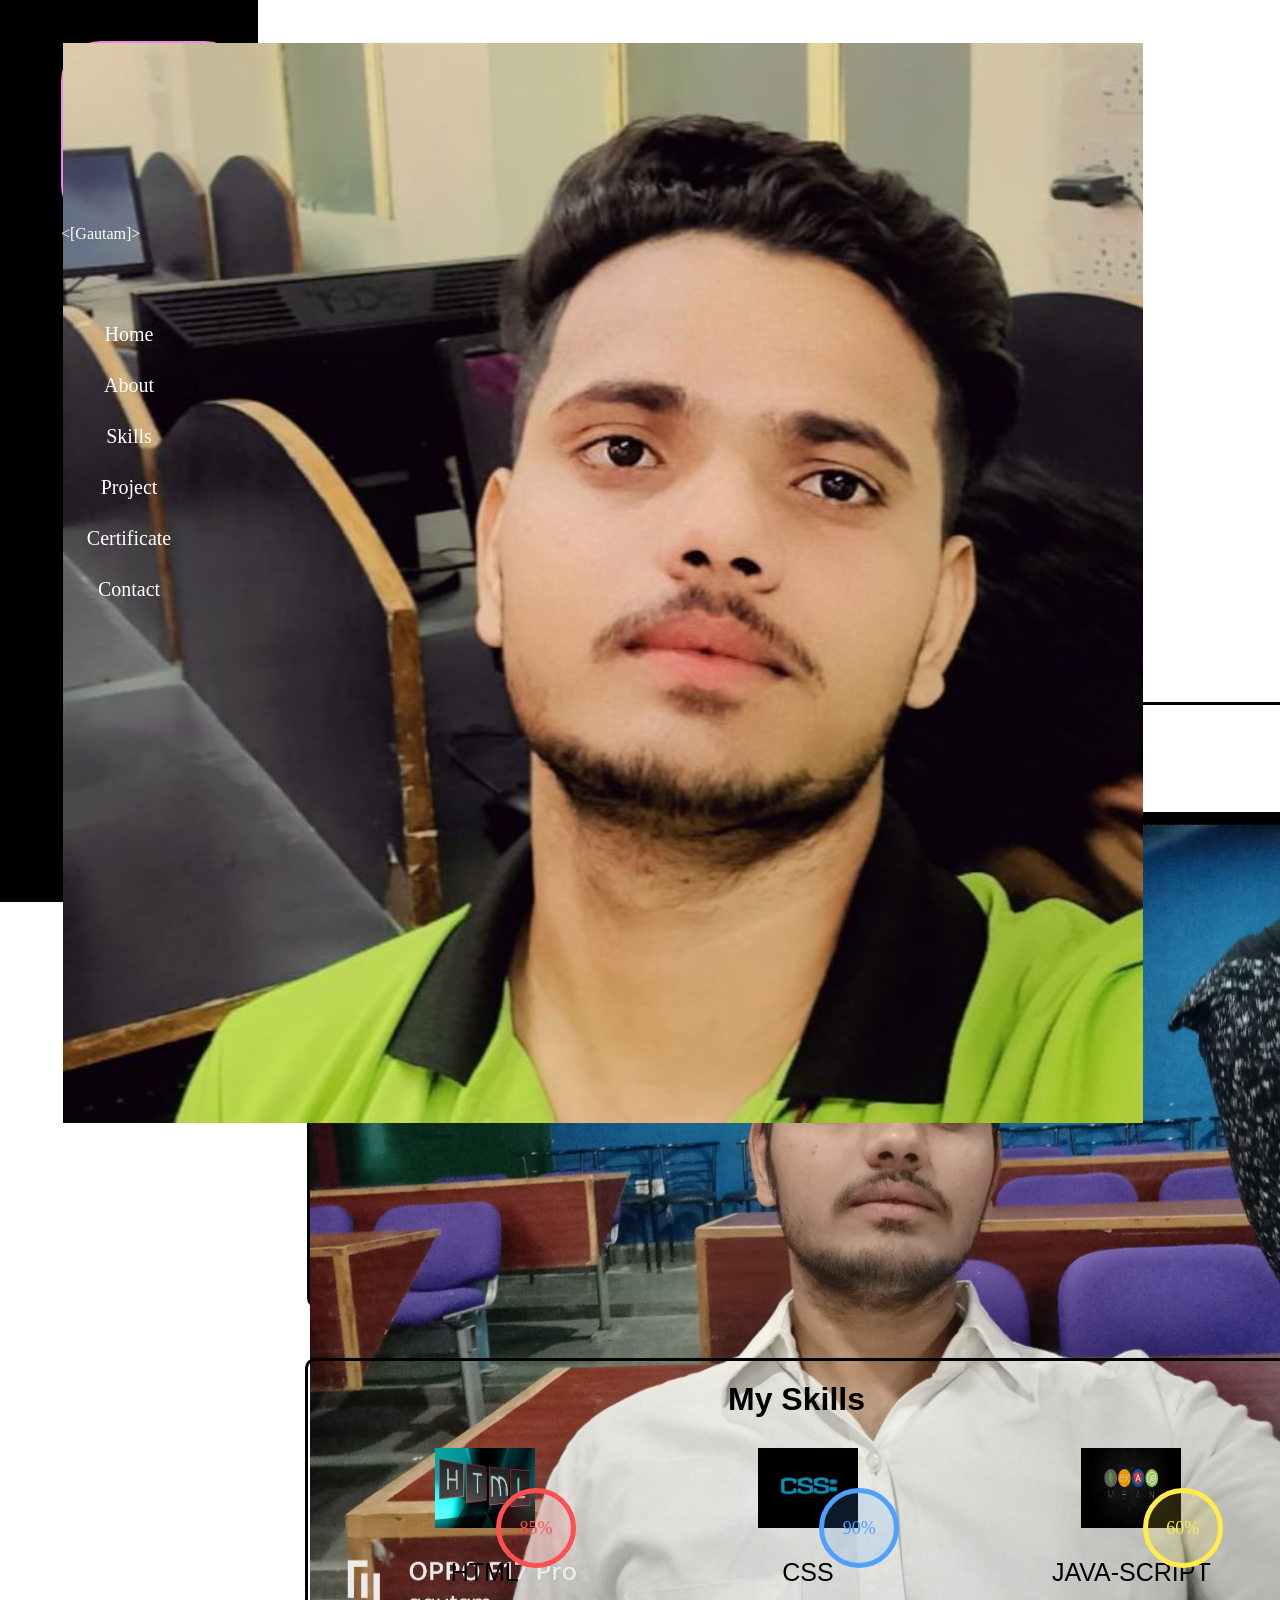
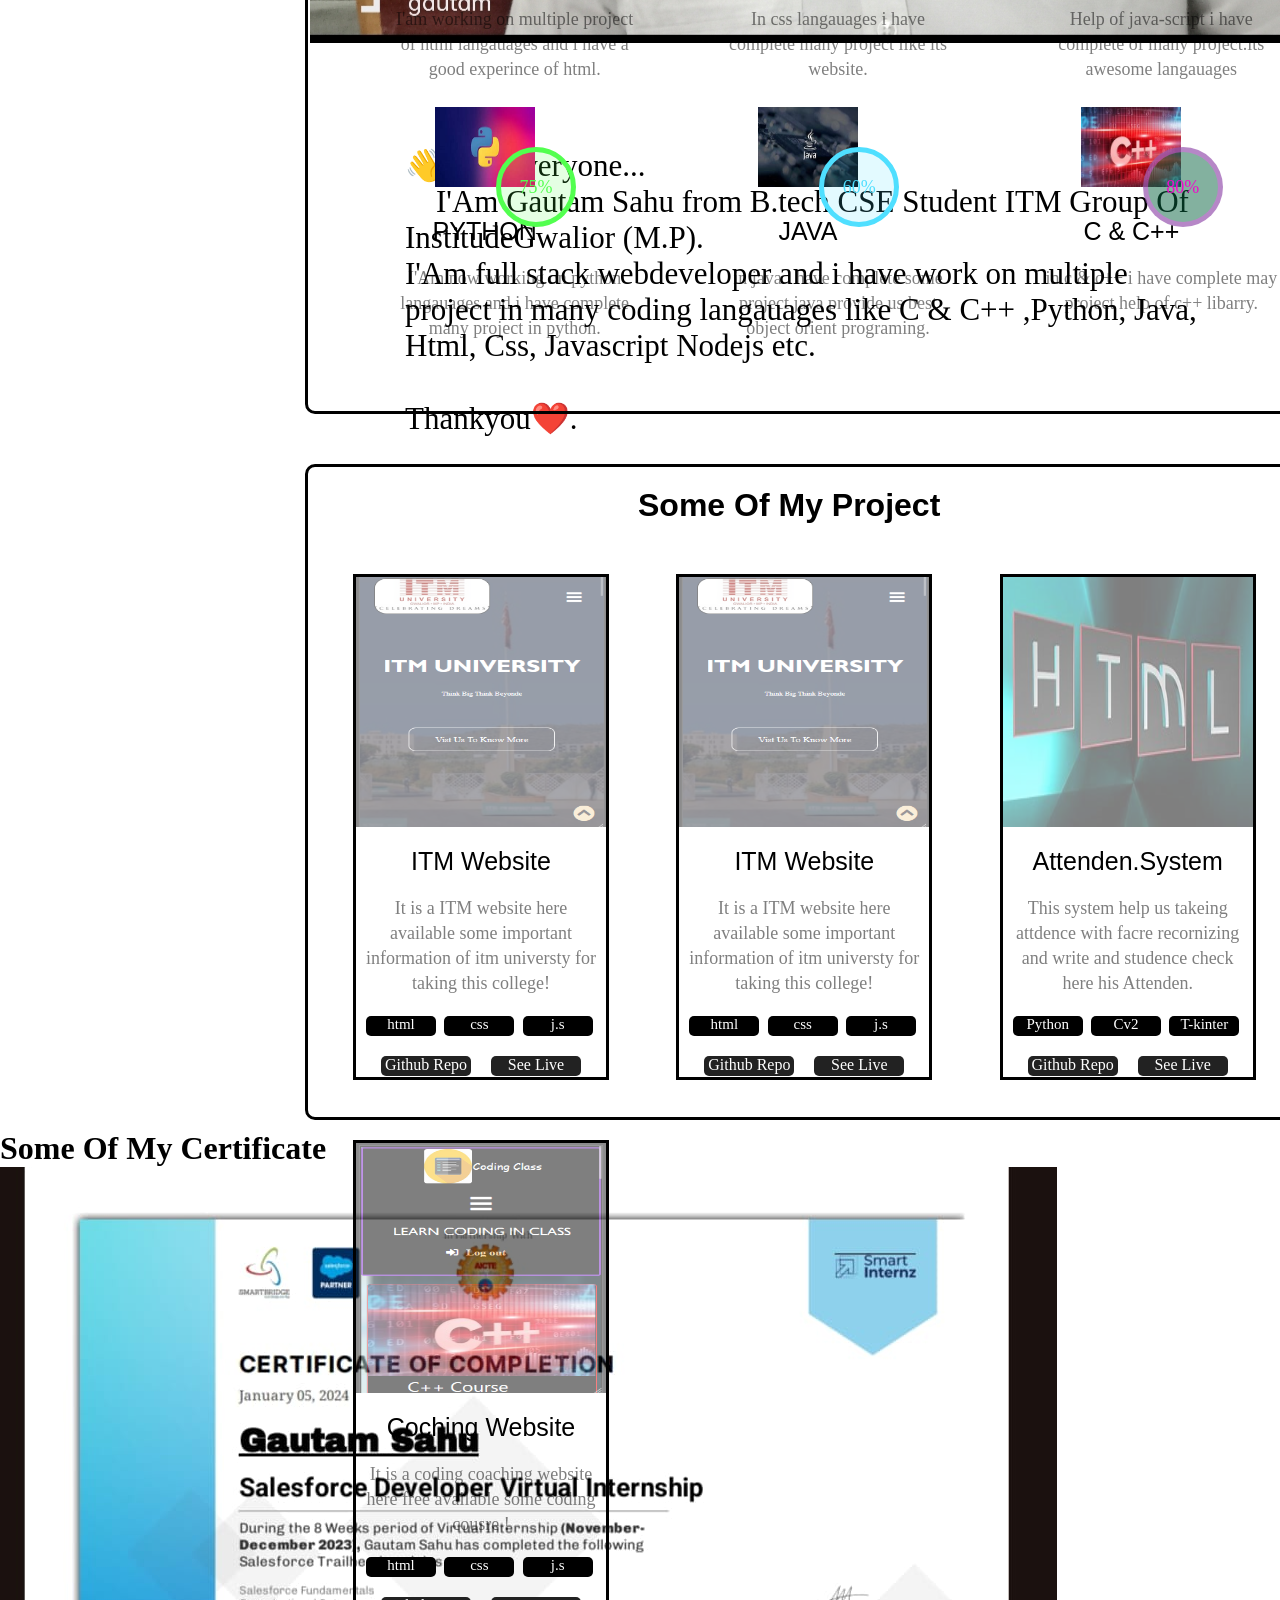
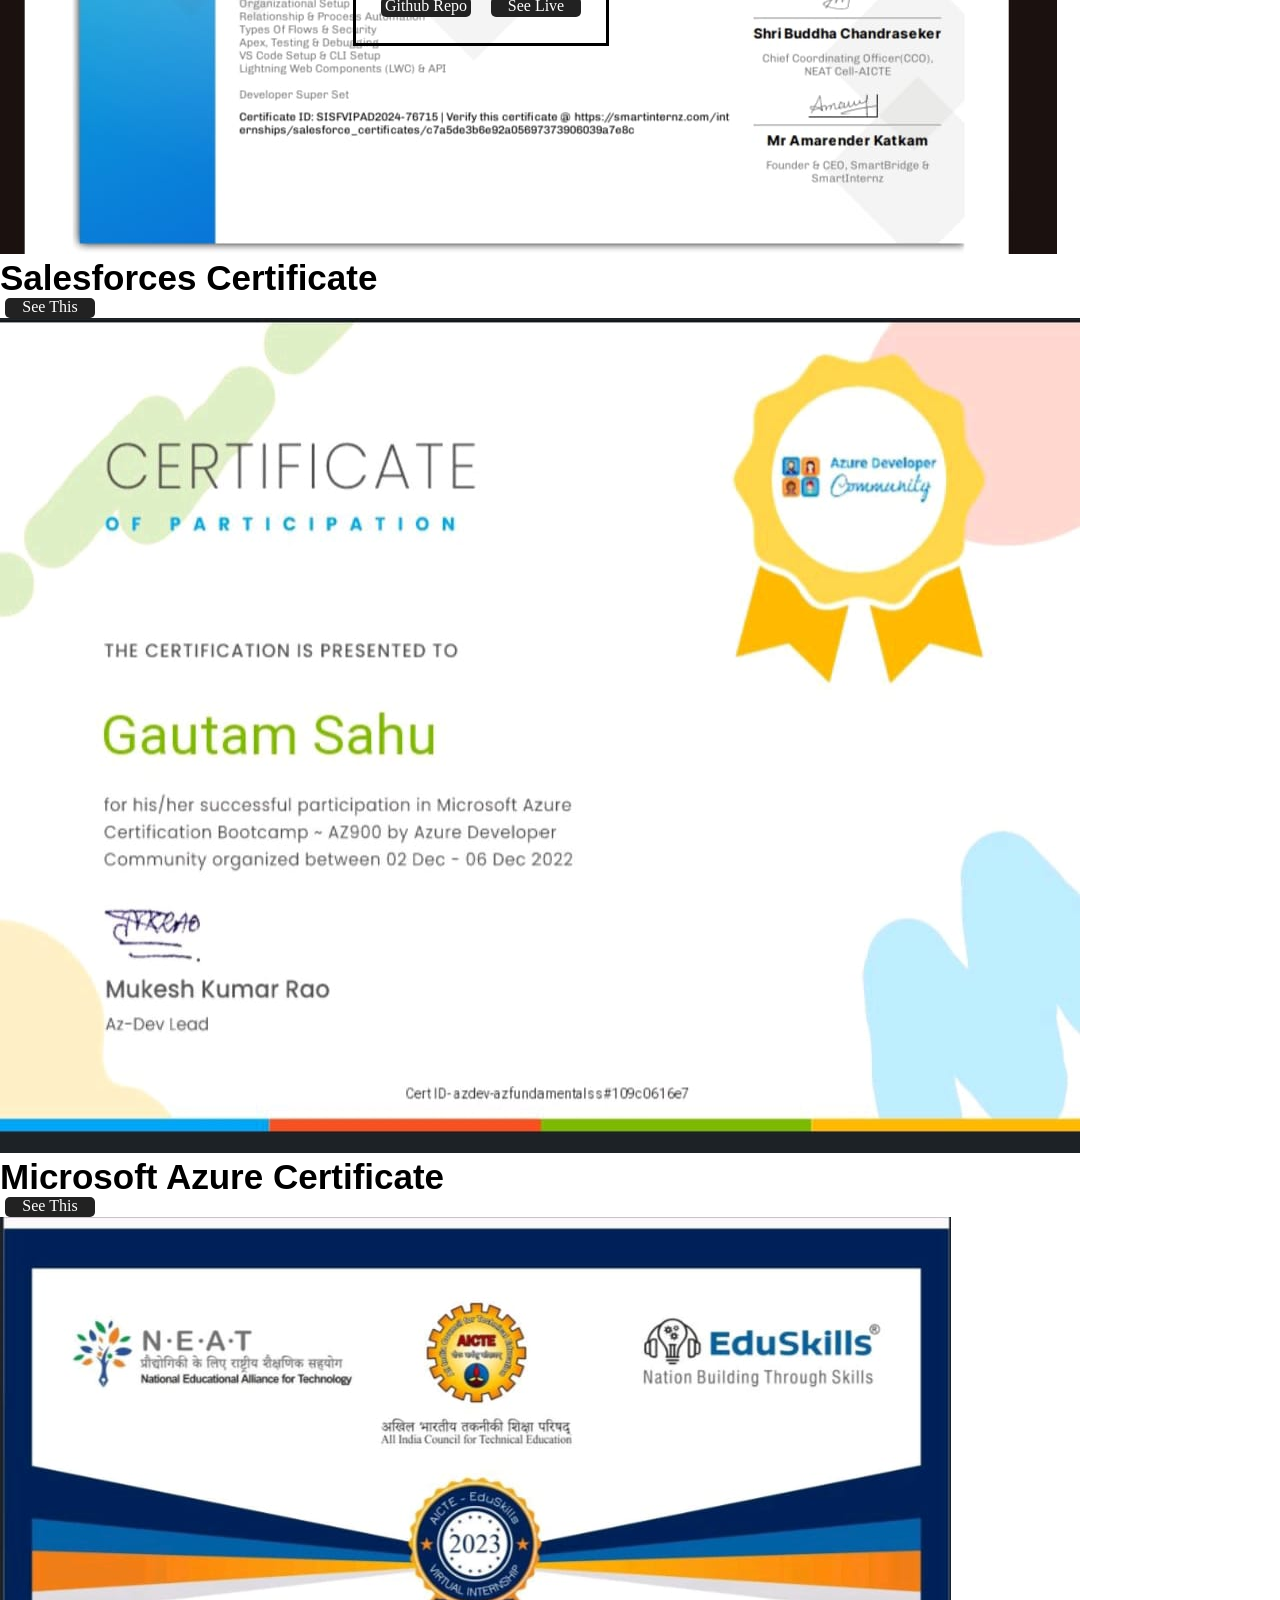
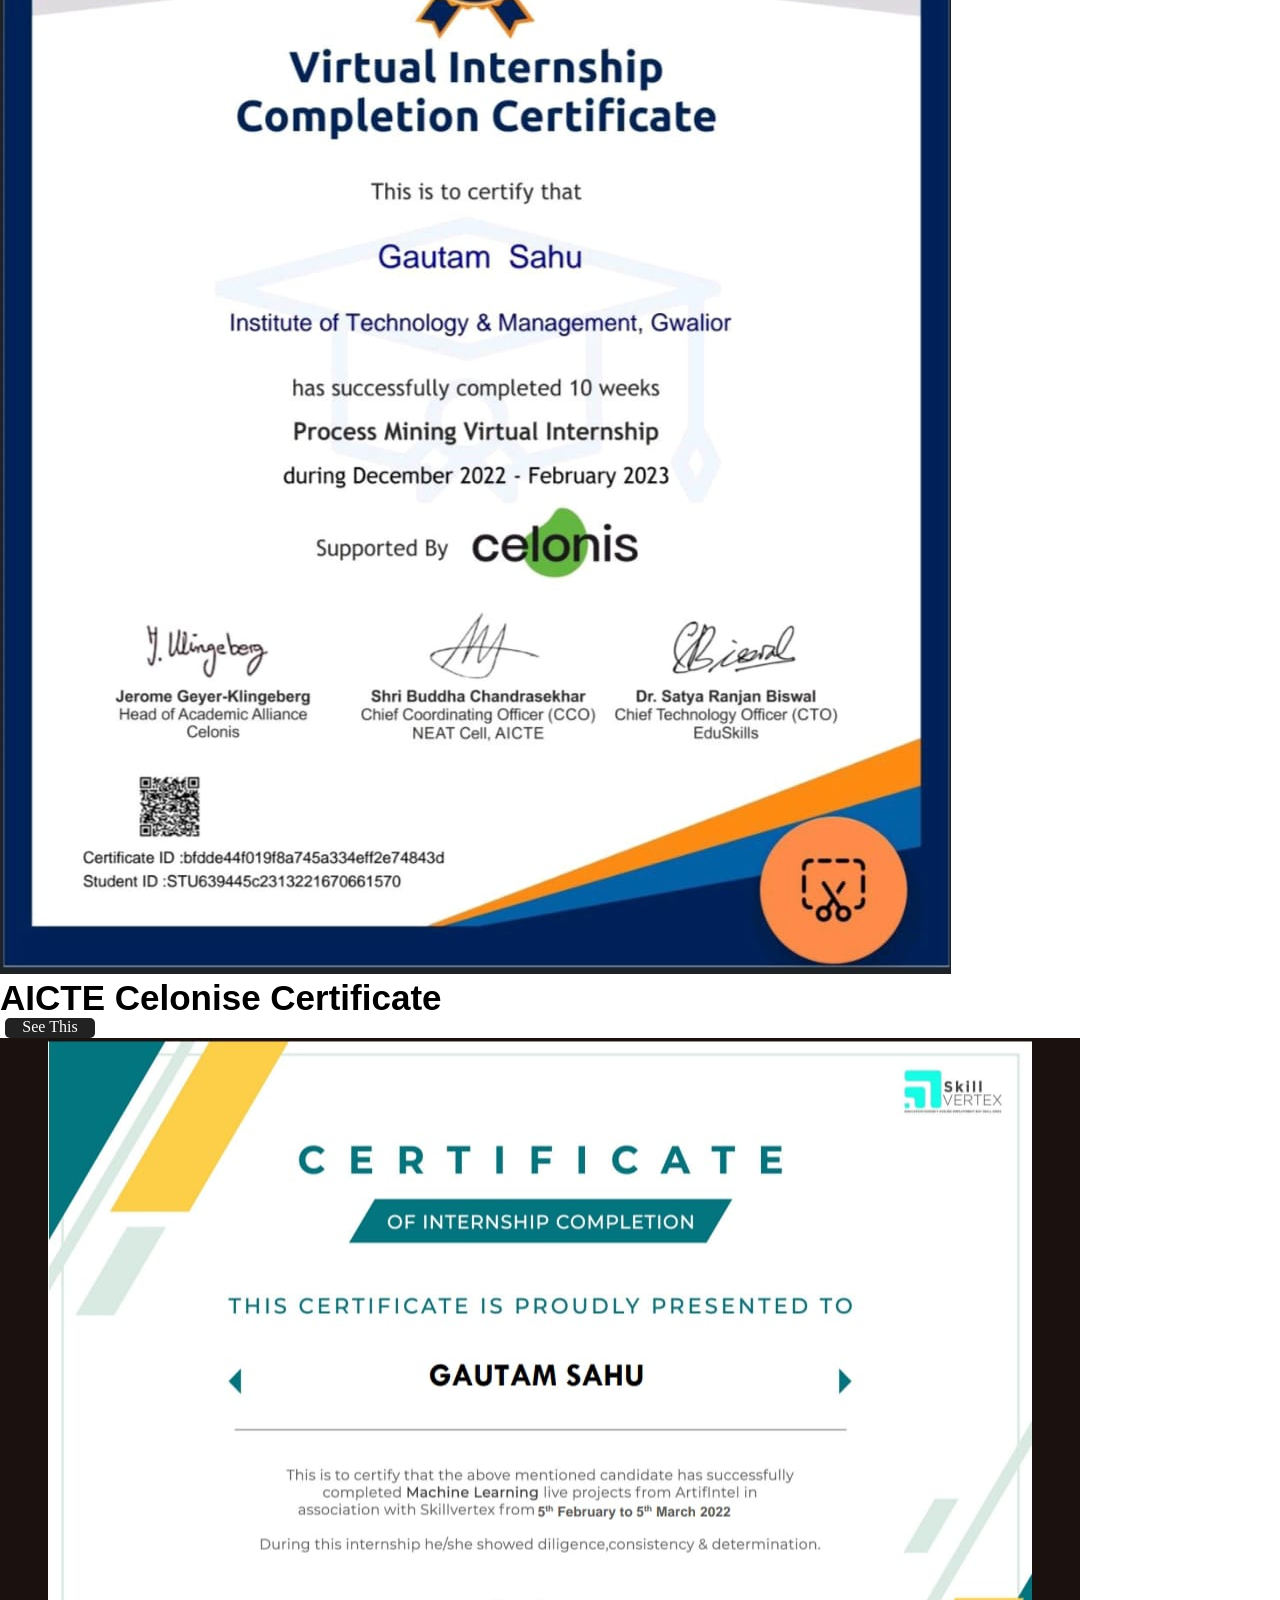
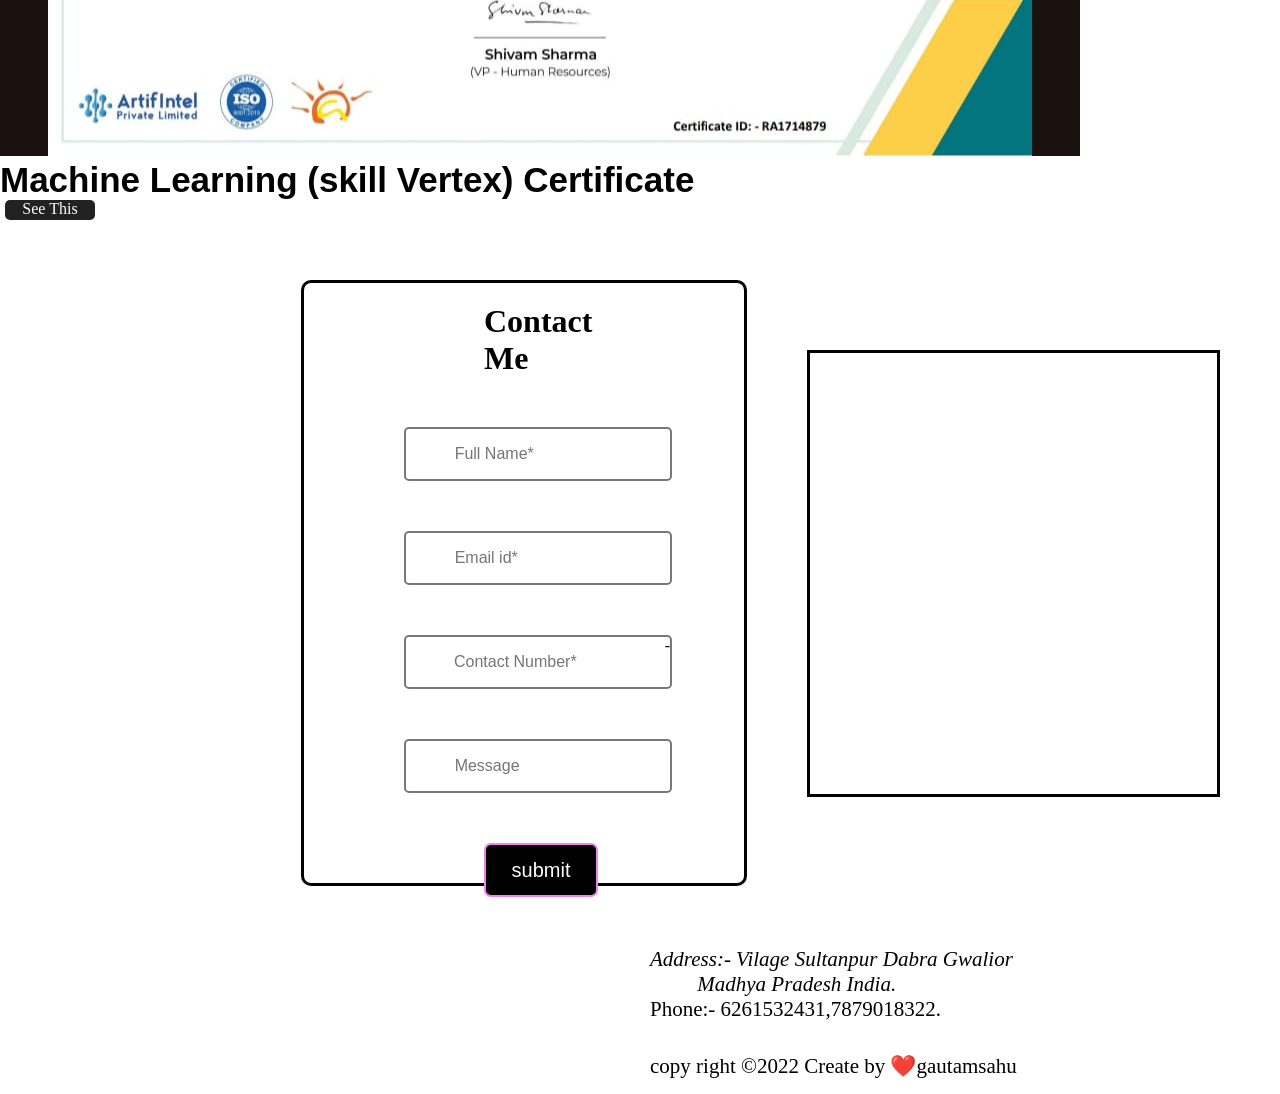
==== index-Gautam-Laptop.html @ 7df3ed9b "yes" ====
<!DOCTYPE html>
<html lang="en">

<head>
    <meta charset="UTF-8">
    <meta http-equiv="X-UA-Compatible" content="IE=edge">
    <meta name="viewport" content="width=device-width, initial-scale=1.0">
    <title>Portpolio</title>
    <link href="index.css" rel="stylesheet">
    <link href="ga.css" rel="stylesheet">
    <script src='<script src="https://kit.fontawesome.com/yourcode.js" crossorigin="anonymous"></script>'></script>
</head>

<body>
    <div class="f">
        <div class="lo">
            <[Gautam]>
        </div>
        <div class="container1" onclick="showMenu(this)">
            <div class="bar1"></div>
            <div class="bar2"></div>
            <div class="bar3"></div>
        </div>
    </div>


    <div class="container">
        <nav>

            <div class="nav-links" id="navLinks">

                <div class="container2" onclick="hideMenu(this)">
                    <div class="bar1"></div>
                    <div class="bar2"></div>
                    <div class="bar3"></div>

                </div>

                <div class="hg">
                    <img src="WhatsApp Image 2022-06-25 at 1.25.46 PM.jpeg">
                </div>
                <p class="gautam">

                    <[Gautam]>
                </p>
                <ul>
                    <li><a href="#home">Home </a></li>
                    <li><a href="#about">About</a></li>
                    <li><a href="#skill">Skills</a></li>
                    <li><a href="#project">Project</a></li>
                    <li><a href="#certificate">Certificate</a></li>
                    <li><a href="#contact">Contact</a></li>


                </ul>
                

            </div>

        </nav>
    </div>



    <div class="po">

        <div class="mg">
            <h1>HEY, I'M GAUTAM SAHU</h1>
            <h4>(B.TECH CSE STUDENT)</h4>
            <h3>Programmer C++ & Java || Full Stack Web Developer. </h3>
        </div>

    </div>
    <div class="see">
        <a href="#about">
            RESUME
        </a>
    </div>
    <div class="footer"><a href="mailto:gautamsahu4511@gmail.com"></i><i
                class="fa-sharp fa -solid fa-envelope"></i>Gautamsahu4511@gmail.com</a>
    </div>
<div class="ins"><a href="https://github.com/Gau71" class="fab fa-github"></a>
    <a href="https://www.linkedin.com/in/gautam-sahu-8b93ba229" class="fab fa-linkedin-in"></a>
    <a href="" class="fab fa-twitter"></a></div>




    <div class="ab" id="about">
        <h1>About Me</h1>
        <div class="sa">
            <img src="IMG_20230622_185131.jpg">

            <div class="fon">
                👋Hey Everyone...<br>&ensp;&ensp;I'Am Gautam Sahu from B.tech CSE Student <a href=""> ITM Group Of
                    InstitudeGwalior</a> (M.P).<br>I'Am full stack webdeveloper
                and i have work on multiple project in many coding langauages like C & C++ ,Python, Java, Html, Css,
                Javascript Nodejs etc.
                <br>
                <br>
                Thankyou❤️.

            </div>
        </div>
    </div>



    <div class="skill-section" id="skill">
        <h1 class="heading">My Skills</h1>
        <div class="skills-container">

            <div class="skill-card">
                <img src="html.jfif" class="skill-img" alt="">
                <div class="skill-level">85%</div>
                <h2 class="skill-name">HTML</h2>
                <p class="skill-info">I'am working on multiple project of html langauages and i have a good experince of
                    html.
                </p>
            </div>

            <div class="skill-card">
                <img src="css.jfif" class="skill-img" alt="">
                <div class="skill-level">90%</div>
                <h2 class="skill-name">CSS</h2>
                <p class="skill-info">In css langauages i have complete many project like its website.
                </p>
            </div>

            <div class="skill-card">
                <img src="js.jfif" class="skill-img" alt="">
                <div class="skill-level">60%</div>
                <h2 class="skill-name">JAVA-SCRIPT</h2>
                <p class="skill-info">Help of java-script i have complete of many project.its awesome langauages
                    </script>
                </p>
            </div>

            <div class="skill-card">
                <img src="python.jpg" class="skill-img" alt="">
                <div class="skill-level">75%</div>
                <h2 class="skill-name">PYTHON</h2>
                <p class="skill-info">I'Am now working on python langauages and i have complete many project in python.
                </p>
            </div>

            <div class="skill-card">
                <img src="java.jfif" class="skill-img" alt="">
                <div class="skill-level">60%</div>
                <h2 class="skill-name">JAVA</h2>
                <p class="skill-info">in java i have complete some project java provide us best object orient
                    programing.
                </p>
            </div>
            <div class="skill-card">
                <img src="c++.jfif" class="skill-img" alt="">
                <div class="skill-level">80%</div>
                <h2 class="skill-name">C & C++</h2>
                <p class="skill-info">in c & c++ i have complete may project help of c++ libarry.
                </p>
            </div>

        </div>
    </div>
    <div class="mb" id="project">
        <h1>Some Of My Project</h1>
        <div class="project-container">
            <div class="project1">
                <img src="Screenshot (318).png" class="project-img">
                <h2 class="project-name">ITM Website</h2>
                <p class="project-info">It is a ITM website here available some important information of itm universty
                    for taking this college!
                </p>
                <div class="use">
                    <div class="us">
                        <a href="#html">html</a>
                    </div>
                    <div class="us">
                        <a href="#css">css</a>
                    </div>
                    <div class="us">
                        <a href="#css">j.s</a>
                    </div>
                </div>

                <div class="online">
                    <div class="button">
                        <a href="https://github.com/Gau71/-git-clone-http-github.com-itmuniversity.github.io">Github
                            Repo</a>
                    </div>
                    <div class="button">
                        <a href="https://gau71.github.io/-git-clone-http-github.com-itmuniversity.github.io/">See
                            Live</a>
                    </div>
                </div>
            </div>
            <div class="project1">
                <img src="Screenshot (318).png" class="project-img">
                <h2 class="project-name">ITM Website</h2>
                <p class="project-info">It is a ITM website here available some important information of itm universty
                    for taking this college!
                </p>
                <div class="use">
                    <div class="us">
                        <a href="#html">html</a>
                    </div>
                    <div class="us">
                        <a href="#css">css</a>
                    </div>
                    <div class="us">
                        <a href="#css">j.s</a>
                    </div>
                </div>

                <div class="online">
                    <div class="button">
                        <a href="https://github.com/Gau71/-git-clone-http-github.com-itmuniversity.github.io">Github
                            Repo</a>
                    </div>
                    <div class="button">
                        <a href="https://gau71.github.io/-git-clone-http-github.com-itmuniversity.github.io/">See
                            Live</a>
                    </div>
                </div>
            </div>

            <div class="project1">
                <img src="html.jfif" class="project-img">
                <h2 class="project-name">Attenden.System </h2>
                <p class="project-info">This system help us takeing attdence with facre recornizing and write and
                    studence check here his Attenden.
                </p>
                <div class="use">
                    <div class="us">
                        <a href="#html">Python</a>
                    </div>
                    <div class="us">
                        <a href="#css">Cv2</a>
                    </div>
                    <div class="us">
                        <a href="#css">T-kinter</a>
                    </div>
                </div>

                <div class="online">
                    <div class="button">
                        <a href="">Github Repo</a>
                    </div>
                    <div class="button">
                        <a href="">See Live</a>
                    </div>
                </div>

            </div>
            <div class="project1">
                <img src="Screenshot (320).png" class="project-img">
                <h2 class="project-name">Coching Website</h2>
                <p class="project-info">It is a coding coaching website here free available some coding cousre !
                </p>
                <div class="use">
                    <div class="us">
                        <a href="#html">html</a>
                    </div>
                    <div class="us">
                        <a href="#css">css</a>
                    </div>
                    <div class="us">
                        <a href="#css">j.s</a>
                    </div>
                </div>

                <div class="online">
                    <div class="button">
                        <a href="http://cochingwebsite.github.io/">Github Repo</a>
                    </div>
                    <div class="button">
                        <a href="https://gau71.github.io/cochingwebsite.github.io/">See Live</a>
                    </div>
                </div>
            </div>
        </div>
    </div>


    <div class="mb1" id="certificate">
        <h1>Some Of My Certificate</h1>
        <div class="certificate-container">
            <div class="certificate1">
                <img src="salesforce.jpeg" class="certificate1-img">
                <h2 class="cer-name">Salesforces Certificate </h2>
                <div class="online1">
                    <div class="button">
                        <a href="https://drive.google.com/file/d/1ChRLHJ9hNC0-TwyI7U0H0LZF0zaXFLi9/view?usp=drivesdk">See This</a>
                    </div>
                </div>
            </div>



            <div class="certificate1">
                <img src="azure.jpeg" class="certificate1-img">
                <h2 class="cer-name">Microsoft Azure Certificate </h2>
                <div class="online1">
                    <div class="button">
                        <a href="">See This</a>
                    </div>
                </div>


            </div>





            <div class="certificate1">
                <img src="aictec.jpeg" class="certificate1-img">
                <h2 class="cer-name">AICTE Celonise Certificate </h2>
                <div class="online1">
                    <div class="button">
                        <a href="">See This</a>
                    </div>
                </div>


            </div>


            <div class="certificate1">
                <img src="ml.jpeg" class="certificate1-img">
                <h2 class="cer-name">Machine Learning (skill Vertex) Certificate</h2>
                <div class="online1">
                    <div class="button">
                        <a href="https://drive.google.com/file/d/1w-9YHE50OcMjzOnjt4nZwDqNhDeGRZfn/view?usp=drivesdk">See This</a>
                    </div>
                </div>

            </div>
        </div>
    </div>



    <div class="map">
        <div class="kb" id="contact">
            <h1>Contact Me</h1>
            <form action="mailto:gautamsahu4511@gmail.com">
                <div class="field">
                    <span class='fas fa-user-alt'></span>
                    <input type="text" required placeholder="Full Name*">

                </div>
                <div class="field ss">
                    <span class='fas fa-user-alt'></span>
                    <input type="E-mail Id" required placeholder="Email id*">

                </div>

                <div class="field ss">
                    <span class='fas fa-mobile'></span>
                    <input type="tel" required placeholder="Contact Number*" pattern="[0-9]{10}">
                    -
                </div>
                <div class="field ss">
                    <span class='fas fa-message'></span>
                    <input type="text" required placeholder="Message">
                </div>
                <div class="sum ">

                    <input type="Submit" value="submit">

                </div>
            </form>
        </div>
        <div class="mapouter">
            <div class="gmap_canvas"><iframe class="gmap_iframe" frameborder="0" scrolling="no" marginheight="0"
                    marginwidth="0"
                    src="https://maps.google.com/maps?width=407&amp;height=441&amp;hl=en&amp;q=sultanpur dabra gwalior&amp;t=p&amp;z=14&amp;ie=UTF8&amp;iwloc=B&amp;output=embed"></iframe><a
                    href="https://mcpenation.com/">https://mcpenation.com</a></div>
        </div>
    </div>

    </div>
    </form>
    </div>

    <div class="copy">

        <Address> Address:- Vilage Sultanpur Dabra Gwalior<br>
            &ensp;&ensp; &ensp;&ensp;Madhya Pradesh India. </Address>
        Phone:- 6261532431,7879018322.
        <br>
        <div class="ins1"><a href="https://github.com/Gau71" class="fab fa-github"></a>
            <a href="https://www.linkedin.com/in/gautam-sahu-8b93ba229" class="fab fa-linkedin-in"></a>
            <a href="" class="fab fa-twitter"></a></div>
        copy right &copy;2022 Create by ❤️gautamsahu

    </div>

</body>

<script>

    var navLinks = document.getElementById("navLinks");
    function showMenu(h) {
        navLinks.style.right = "0";
    }
    var navLinks = document.getElementById("navLinks");
    function hideMenu() {
        navLinks.style.right = "-50vw";
    }

</script>

</html>
---- index.css ----
* {
    margin: 0;
    padding: 0;
}

html {
    scroll-behavior: smooth;
}



.nav-links {
    width: 20vw;
    height: 100vh;
    text-align: left;
    background-color: black;
    list-style: none;
    position: fixed;

    top: 0;

    transition: 1s;
    border: 1.5px solid black;

}

.nav-links ul {
    margin: 80px 20px 0px 20px;
}


.menu {
    color: white;
    padding: 10px 0px 5px 0px;
}

p {
    margin: 0px 0px 5px 60px;
    color: white;

}

.nav-links ul li {
    margin: 28px 42px;
    text-align: center;
    list-style-type: none;
    text-decoration: none;


}

.nav-links ul li a {
    color: white;
    text-decoration: none;
    font-size: 20px;
}

.nav-links ul li:hover {
    background-color: #777;
    text-align: center;
    width: 149px;

}

.footer {
    margin: 5px 0px 0px 650px;
    background-color: white;
    width: 255px;
    font-size: 18px;
    border-radius: 4px;
    border: 1px solid black;
    text-align: center;

}

.footer a {
    color: black;
    text-decoration: none;

}

.footer:hover {
    background-color: #777;
    border: 1px solid violet;


}

.footer:hover {
    background-color: #777;

}


nav .fa {
    display: block;
    color: wheat;
    margin: 10px;
    font-size: 30px;
    position: fixed;
    cursor: pointer;


}




.see {
    background-color: gray;
    margin: 0px 400px;
    padding: 5px 5px;
    width: 100px;
    border-radius: 2px;
    text-align: center;
    border: 1px solid black;
}

.see a {
    text-decoration: none;
    color: white;

}


.see:hover {
    border: 2px solid violet;
}

.prot:hover {
    border: 2px solid violet;
}

.po img:hover {
    border: 5px solid violet;
}

.mg:hover {
    border: 2px solid violet;
}




.po img {
    display: inline-block;
    width: 460px;
    height: 460px;
    margin: 6px 235px;
    margin: 0px 0px 0px 40px;
    border-radius: 230px;
    border: 5px solid black;
}


.po {
    margin: 70px 20px 0px 20px;
    display: inline-flex;

}

.mg {
    width: 300px;
    height: 300px;
    background-color:gray;
    display: inline-block;
    margin: 60px 0px 10px 325px;
    padding: 50px 30px;
    border: 2px solid black;
    border-radius: 10px;
}

.prot {
    margin: 90px 40px;
    color: black;
    font-size: 40px;
    font-family: system-ui, -apple-system, BlinkMacSystemFont, 'Segoe UI', Roboto, Oxygen, Ubuntu, Cantarell, 'Open Sans', 'Helvetica Neue', sans-serif;
    border: 1px solid black  ;
    border-radius: 5px;
}

h4 {
    font-family: Arial, Helvetica, sans-serif;
}

h2 {
    font-size: 35px;
    font-family: 'Lucida Sans', 'Lucida Sans Regular', 'Lucida Grande', 'Lucida Sans Unicode', Geneva, Verdana, sans-serif;
}

.ab {
    margin: 50px 100px 10px 307px;
    border-radius: 10px;
    width: 996px;
    height: 600px;
    border: 3px solid black;
}

.fon a {
    text-decoration: none;
    color: black;
}

.fon a:hover {
    color: #777;
}

.fon {
    width: 800px;
    height: 400px;
    margin: 100px 10px 100px 95px;
    font-size: 31px;
    background: rgba(255, 255, 255, 0.04);
}

.ab h1 {
    margin: 20px 300px 50px 400px;
    font-family: 'Lucida Sans', 'Lucida Sans Regular', 'Lucida Grande', 'Lucida Sans Unicode', ' Geneva', Verdana, sans-serif;
}

.skill-section {
    margin: 50px 20px 10px 305px;
    border: 3px solid black;
    border-radius: 10px;
    width: 1000px;
    height: 650px;
    position: relative;
    

}

.heading {
    margin: 20px 300px 30px 420px;
    color: black;
    font-family: 'Lucida Sans', 'Lucida Sans Regular', 'Lucida Grande', 'Lucida Sans Unicode', ' Geneva', Verdana, sans-serif;
}

.skills-container {
    width: 95%;
    margin: auto;
    display: grid;
    grid-template-columns: repeat(3, 1fr);
    grid-gap: 20px;
    color: #fff;
}

.skill-card {
    position: relative;
}

.skill-img {
    display: block;
    margin: auto;
    height: 80px;
    width: 100px;
}

.skill-name {
    font-size: 25px;
    font-weight: 200;
    text-align: center;
    text-transform: capitalize;
    margin: 30px 0 20px;
    color: black;
}

.skill-info {
    text-align: center;
    opacity: 0.5;
    font-size: 18px;
    line-height: 25px;
    color: black;
}

.skill-level {
    position: absolute;
    right: 55;
    width: 70px;
    height: 70px;
    display: flex;
    justify-content: center;
    align-items: center;
    font-size: 18px;
    border-radius: 50%;
    border: 5px solid;
    top: 40px;
    left: 163px;
}

.skill-card:nth-child(1) .skill-level {
    background: #ff4f4f28;
    border-color: #ff4f4f;
    color: #ff4f4f;
}

.skill-card:nth-child(2) .skill-level {
    background: #4fa0ff28;
    border-color: #4fa0ff;
    color: #4fa0ff;
}

.skill-card:nth-child(3) .skill-level {
    background: #ffed4f28;
    border-color: #ffed4f;
    color: #ffed4f;
}

.skill-card:nth-child(4) .skill-level {
    background: #52ff4f28;
    border-color: #52ff4f;
    color: #52ff4f;
}

.skill-card:nth-child(5) .skill-level {
    background: #4fdfff28;
    border-color: #4fdfff;
    color: #4fdfff;
}

.skill-card:nth-child(6) .skill-level {
    background: #09644180;
    border-color: #ff4fff6b;
    color: hsl(310, 92%, 49%);
}




.mb {
    margin: 50px 20px 10px 305px;
    border: 3px solid black;
    border-radius: 10px;
    width: 1000px;
    height: 650px;
    position: relative;
    
}

.mb h1 {
    margin: 20px 200px 30px 330px;
    color: black;
    font-family: 'Lucida Sans', 'Lucida Sans Regular', 'Lucida Grande', 'Lucida Sans Unicode', ' Geneva', Verdana, sans-serif;
}
.project-container {
    width: 95%;
    margin: auto;
    display: grid;
    grid-template-columns: repeat(3, 1fr);
    grid-gap: 20px;
    color: #fff;
}

.project1{
    height: 500px;
    width: 250px;
    margin: 20px;
    border: 3px solid black;
    position: relative;

}
.project-img{
    display: block;
    margin: auto;
    height: 250px;
    width: 250px;
    opacity: 0.5;
}
.project-name {
    font-size: 25px;
    font-weight: 200;
    text-align: center;
    text-transform: capitalize;
    margin: 20px 10px;
    color: black;
}

.project-info {
    text-align: center;
    opacity: 0.5;
    font-size: 18px;
    line-height: 25px;
    color: black;
    margin: 0px 10px 5px 10px;
}
.online{
    margin: 10px 20px;
    display: grid;
    grid-template-columns: repeat(2,1fr);
    grid-gap: 10px;

}
.button{
    height: 20px;
    width: 90px;
    background-color: #222;
    cursor: pointer;
    font-size: 16px;
    text-align: center;
    border-radius: 5px;

    margin: 0px 2px 0px 5px;
    

}
.button a{
    text-decoration: none;
    color: white;
}
.button:hover{
  background-color: #4fa0ff;
}
.use{
    margin: 20px 10px;
    display: grid;
    grid-template-columns: repeat(3,1fr);
    grid-gap: 5px;
}
.us{
    height: 20px;
    width: 70px;
    background-color: black;
    cursor: pointer;
    font-size: 15px;
    text-align: center;
    border-radius: 5px;

    margin: 0px 3px 0px 0px;
}
.us a{
    text-decoration: none;
    color: white;
}


.kb {
    display: inline-block;
    margin: 60px 0px 30px 301px;
    border: 3px solid black;
    border-radius: 10px;
    width: 500px;
    height: 600px;

}

.kb h1 {
    margin: 20px 100px 50px 180px;

}

.field {
    position: relative;
    height: 50px;
    width: 60%;
    display: flex;
    background: white;
    border-radius: 5px;
    border: 2px solid #777;
    margin: 50px 100px;

}

.field input {
    height: 100%;
    width: 100%;
    background: transparent;
    border: none;
    outline: none;
    color: #222;
    font-size: 16px;
    font-family: 'poppins', sans-serif;


}

.field:hover {
    border: 2px solid violet;
}

.space {
    margin-top: 16px;

}

.field span {
    color: #222;
    width: 40px;
    line-height: 45px;

}
.sum {
    position: relative;
    height: 50px;
    width: 25%;
    display: flex;

    border-radius: 7px;
    border: 2px solid violet;
    margin: 50px 180px;
    background-color: black;

}
.sum input {
    height: 100%;
    width: 100%;
    background: transparent;
    border: none;
    outline: none;
    color: white;
    font-size: 20px;
    font-family: 'poppins', sans-serif;


}
.sum:hover{
    background-color: #4fa0ff;
}

.field .fas {
    margin: 0px 1px 0px 15px;
}


.hg {
    width: 180px;
    height: 180px;
    border: 2px solid violet;
    margin: 40px 0px 0px 60px;
    border-radius: 40px;

}

nav .fa {
    display: none;
}

.map {
    display: flex;
}

.copy {
    color: black;
    margin: 20px 10px 15px 650px;
    font-size: 21px;
}
.fab{
    margin: 10px 10px 0px 40px;
    color: white;
    text-align: center;
    font-size: 28px;
    text-decoration: none;
}

.mapouter {
    position: relative;
    text-align: right;
    width: 407px;
    height: 441px;
    display: flex;
    margin: 130px 60px;
    border: 3px solid black;
}

.gmap_canvas {
    overflow: hidden;
    background: none !important;
    width: 407px;
    height: 441px;
}

.gmap_iframe {
    width: 407px !important;
    height: 441px !important;
}
---- ga.css ----
@media screen and (max-width:700px) {

    html {
        scroll-behavior: smooth;
    }
    

    .fa-bars {
        margin: 10px;
        font-size: 40px;
    }

    .nav-links {
        width: 40vw;
        height: 58vh;
        text-align: left;
        background-color: black;
        list-style: none;

        position: absolute;


        top: 0;
        left: -150px;

        z-index: 2;



        transition: 1s;
        border: 1.5px solid black;

    }

    .nav-links ul {
        margin: 70px 10px 0px 5px;
    }


    .menu {
        color: white;
        padding: 8px 0px 2px 0px;
        font-size: 19px;
    }

    p {
        margin: 0px 0px 9px 9px;
        color: white;
        font-size: 12px;

    }

    .nav-links ul li {
        margin: 8px 10px;
        text-align: center;
        list-style-type: none;
        text-decoration: none;


    }

    .nav-links ul li a {
        color: white;
        text-decoration: none;
        font-size: 15px;
    }

    .nav-links ul li:hover {
        background-color: #777;
        text-align: center;
        width: 89px;
        margin: 0px 0px 0px 20px;

    }

    .footer {
        margin: 5px 0px 0px 50px;
        background-color: white;
        width: 255px;
        font-size: 18px;
        border-radius: 4px;
        border: 1px solid black;
        text-align: center;

    }

    .footer a {
        color: black;
        text-decoration: none;

    }

    .footer:hover {
        background-color: #777;
        border: 1px solid violet;


    }

    .footer:hover {
        background-color: #777;

    }


    nav .fa {
        display: block;
        color: wheat;
        margin: 1px;
        font-size: 28px;
        position: absolute;
        cursor: pointer;


    }

   
    




    .see {
        background-color: gray;
        margin: 0px 130px;
        padding: 5px 5px;
        width: 80px;
        border-radius: 2px;
        text-align: center;
        border: 1px solid black;
    }

    .see a {
        text-decoration: none;
        color: white;

    }


    .see:hover {
        border: 2px solid violet;
    }

    .prot:hover {
        border: 2px solid violet;
    }

    .po img:hover {
        border: 5px solid violet;
    }

    .mg:hover {
        border: 2px solid violet;
    }




    .po img {
        display: inline-block;
        width: 210px;
        height: 210px;
        margin: 6px 0px 6px 110px;
        margin: 0px 0px 10px 70px;
        border-radius: 110px;
        border: 3px solid black;
    }


    .po {
        margin: 0px 20px 0px 0px;
        display: grid
    }

    .mg {
        width: 250px;
        height: 250px;
        background-color: gray;
        display: grid;
        margin: 30px 0px 10px 35px;
        padding: 50px 20px;
        border: 2px solid black;
        border-radius: 10px;
    }

    .prot {
        margin: 90px 40px;
        color: black;
        font-size: 40px;
        font-family: system-ui, -apple-system, BlinkMacSystemFont, 'Segoe UI', Roboto, Oxygen, Ubuntu, Cantarell, 'Open Sans', 'Helvetica Neue', sans-serif;
        border: 1px solid black;
        border-radius: 5px;
    }

    h4 {
        font-family: Arial, Helvetica, sans-serif;
    }

    h2 {
        font-size: 35px;
        font-family: 'Lucida Sans', 'Lucida Sans Regular', 'Lucida Grande', 'Lucida Sans Unicode', Geneva, Verdana, sans-serif;
    }

    .ab {
        margin: 50px 10px 10px 30px;
        border-radius: 5px;
        width: 300px;
        height: 500px;
        border: 2px solid black;
    }

    .fon a {
        text-decoration: none;
        color: black;
    }

    .fon a:hover {
        color: #777;
    }

    .fon {
        width: 280px;
        height: 600px;
        margin: 50px 10px 10px 10px;
        font-size: 20px;
        background: rgba(255, 255, 255, 0.04);
    }

    .ab h1 {
        margin: 20px 30px 50px 68px;
        font-family: 'Lucida Sans', 'Lucida Sans Regular', 'Lucida Grande', 'Lucida Sans Unicode', ' Geneva', Verdana, sans-serif;
    }

    .skill-section {
        margin: 50px 20px 10px 30px;
        border: 2px solid black;
        border-radius: 5px;
        width: 300px;
        height: 900px;
        position: relative;



    }

    .heading {
        margin: 20px 30px 30px 73px;
        color: black;
        font-family: 'Lucida Sans', 'Lucida Sans Regular', 'Lucida Grande', 'Lucida Sans Unicode', ' Geneva', Verdana, sans-serif;
    }

    .skills-container {
        width: 99%;
        margin: auto;
        display: grid;
        grid-template-columns: repeat(2, 1fr);
        grid-gap: 10px;
        color: #fff;
    }

    .skill-card {
        position: relative;
    }

    .skill-img {
        display: block;
        margin: auto;
        height: 50px;
        width: 70px;
    }

    .skill-name {
        font-size: 20px;
        font-weight: 100;
        text-align: center;
        text-transform: capitalize;
        margin: 20px 0 10px;
        color: black;
    }

    .skill-info {
        text-align: center;
        opacity: 0.5;
        font-size: 15px;
        line-height: 21px;
        color: black;
        margin: 0px 10px;
    }

    .skill-level {
        position: absolute;
        right: 55;
        width: 50px;
        height: 50px;
        display: flex;
        justify-content: center;
        align-items: center;
        font-size: 15px;
        border-radius: 50%;
        border: 5px solid;
        top: 10px;
        left: 65px;
    }

    .skill-card:nth-child(1) .skill-level {
        background: #ff4f4f28;
        border-color: #ff4f4f;
        color: #ff4f4f;
    }

    .skill-card:nth-child(2) .skill-level {
        background: #4fa0ff28;
        border-color: #4fa0ff;
        color: #4fa0ff;
    }

    .skill-card:nth-child(3) .skill-level {
        background: #ffed4f28;
        border-color: #ffed4f;
        color: #ffed4f;
    }

    .skill-card:nth-child(4) .skill-level {
        background: #52ff4f28;
        border-color: #52ff4f;
        color: #52ff4f;
    }

    .skill-card:nth-child(5) .skill-level {
        background: #4fdfff28;
        border-color: #4fdfff;
        color: #4fdfff;
    }

    .skill-card:nth-child(6) .skill-level {
        background: #09644180;
        border-color: #ff4fff6b;
        color: hsl(310, 92%, 49%);
    }




    .mb {
        margin: 50px 20px 10px 30px;
        border: 2px solid black;
        border-radius: 5px;
        width: 300px;
        height: 1230px;
        position: relative;

    }

    .mb h1 {
        margin: 20px 5px 30px 20px;
        color: black;
        font-family: 'Lucida Sans', 'Lucida Sans Regular', 'Lucida Grande', 'Lucida Sans Unicode', ' Geneva', Verdana, sans-serif;
        font-size: 25px;
    }

    .project-container {
        width: 99%;
        margin: auto;
        display: grid;
        grid-template-columns: repeat(2, 1fr);
        grid-gap: 20px;
        color: #fff;
    }

    .project1 {
        height: 534px;
        width: 120px;
        margin: 5px;
        border: 1.5px solid black;
        position: relative;

    }

    .project-img {
        display: block;
        margin: auto;
        height: 200px;
        width: 120px;
        opacity: 0.5;
    }

    .project-name {
        font-size: 14px;
        font-weight: 150;
        text-align: center;
        text-transform: capitalize;
        margin: 15px 5px;
        color: black;
    }

    .project-info {
        text-align: center;
        opacity: 0.5;
        font-size: 15px;
        line-height: 20px;
        color: black;
        margin: 0px 10px 5px 10px;
    }

    .online {
        margin: 10px 10px;
        display: grid;
        grid-template-columns: repeat(2, 1fr);
        grid-gap: 5px;

    }

    .button {
        height: 25px;
        width: 40px;
        background-color: #222;
        cursor: pointer;
        font-size: 10px;
        text-align: center;
        border-radius: 5px;

        margin: 0px 2px 0px 3px;


    }

    .button a {
        text-decoration: none;
        color: white;
    }

    .button:hover {
        background-color: #4fa0ff;
    }

    .use {
        margin: 20px 6px;
        display: grid;
        grid-template-columns: repeat(3, 1fr);
        grid-gap: 3px;
    }

    .us {
        height: 20px;
        width: 30px;
        background-color: black;
        cursor: pointer;
        font-size: 10px;
        text-align: center;
        border-radius: 5px;

        margin: 0px 3px 0px 0px;
    }

    .us a {
        text-decoration: none;
        color: white;
    }


    .kb {
        display: grid;
        margin: 60px 0px 20px 10px;
        border: 2px solid black;
        border-radius: 10px;
        width: 300px;
        height: 500px;


    }

    .kb h1 {
        margin: 20px 10px 25px 70px;

    }

    .field {
        position: relative;
        height: 40px;
        width: 75%;
        display: flex;
        background: white;
        border-radius: 5px;
        border: 2px solid #777;
        margin: 30px 30px;

    }

    .field input {
        height: 100%;
        width: 100%;
        background: transparent;
        border: none;
        outline: none;
        color: #222;
        font-size: 12px;
        font-family: 'poppins', sans-serif;


    }

    .field:hover {
        border: 2px solid violet;
    }

    .space {
        margin-top: 10px;

    }

    .field span {
        color: #222;
        width: 40px;
        line-height: 30px;

    }

    .sum {
        position: relative;
        height: 40px;
        width: 40%;
        display: grid;

        border-radius: 7px;
        border: 2px solid violet;
        margin: 50px 100px;
        background-color: black;

    }

    .sum input {
        height: 100%;
        width: 100%;
        background: transparent;
        border: none;
        outline: none;
        color: white;
        font-size: 17px;
        font-family: 'poppins', sans-serif;


    }

    .sum:hover {
        background-color: #4fa0ff;
    }

    .field .fas {
        margin: 0px 1px 0px 15px;
    }


    .hg {
        width: 100px;
        height: 90px;
        border: 2px solid violet;
        margin: 27px 0px 0px 35px;
        border-radius: 10px;
        font-size: 16px;

    }


    .map {
        display: grid;
        margin: 0px 20px;
    }

    .copy {
        color: black;
        margin: 20px 10px 15px 14px;
        font-size: 16px;
    }

    .fab {
        margin: 35px 11px;
        color: white;
        text-align: center;
        font-size: 23px;
        text-decoration: none;
    }

    .mapouter {
        margin: 20px 20px;
        width: 295px;
        height: 300px;
        margin: 50px 10px;
        position: relative;
    }

    .gmap_canvas {
        overflow: hidden;
        background: none !important;
        width: 295px;
        height: 300px;
    }

    .gmap_iframe {
        width: 295px !important;
        height: 300px !important;
    }
}
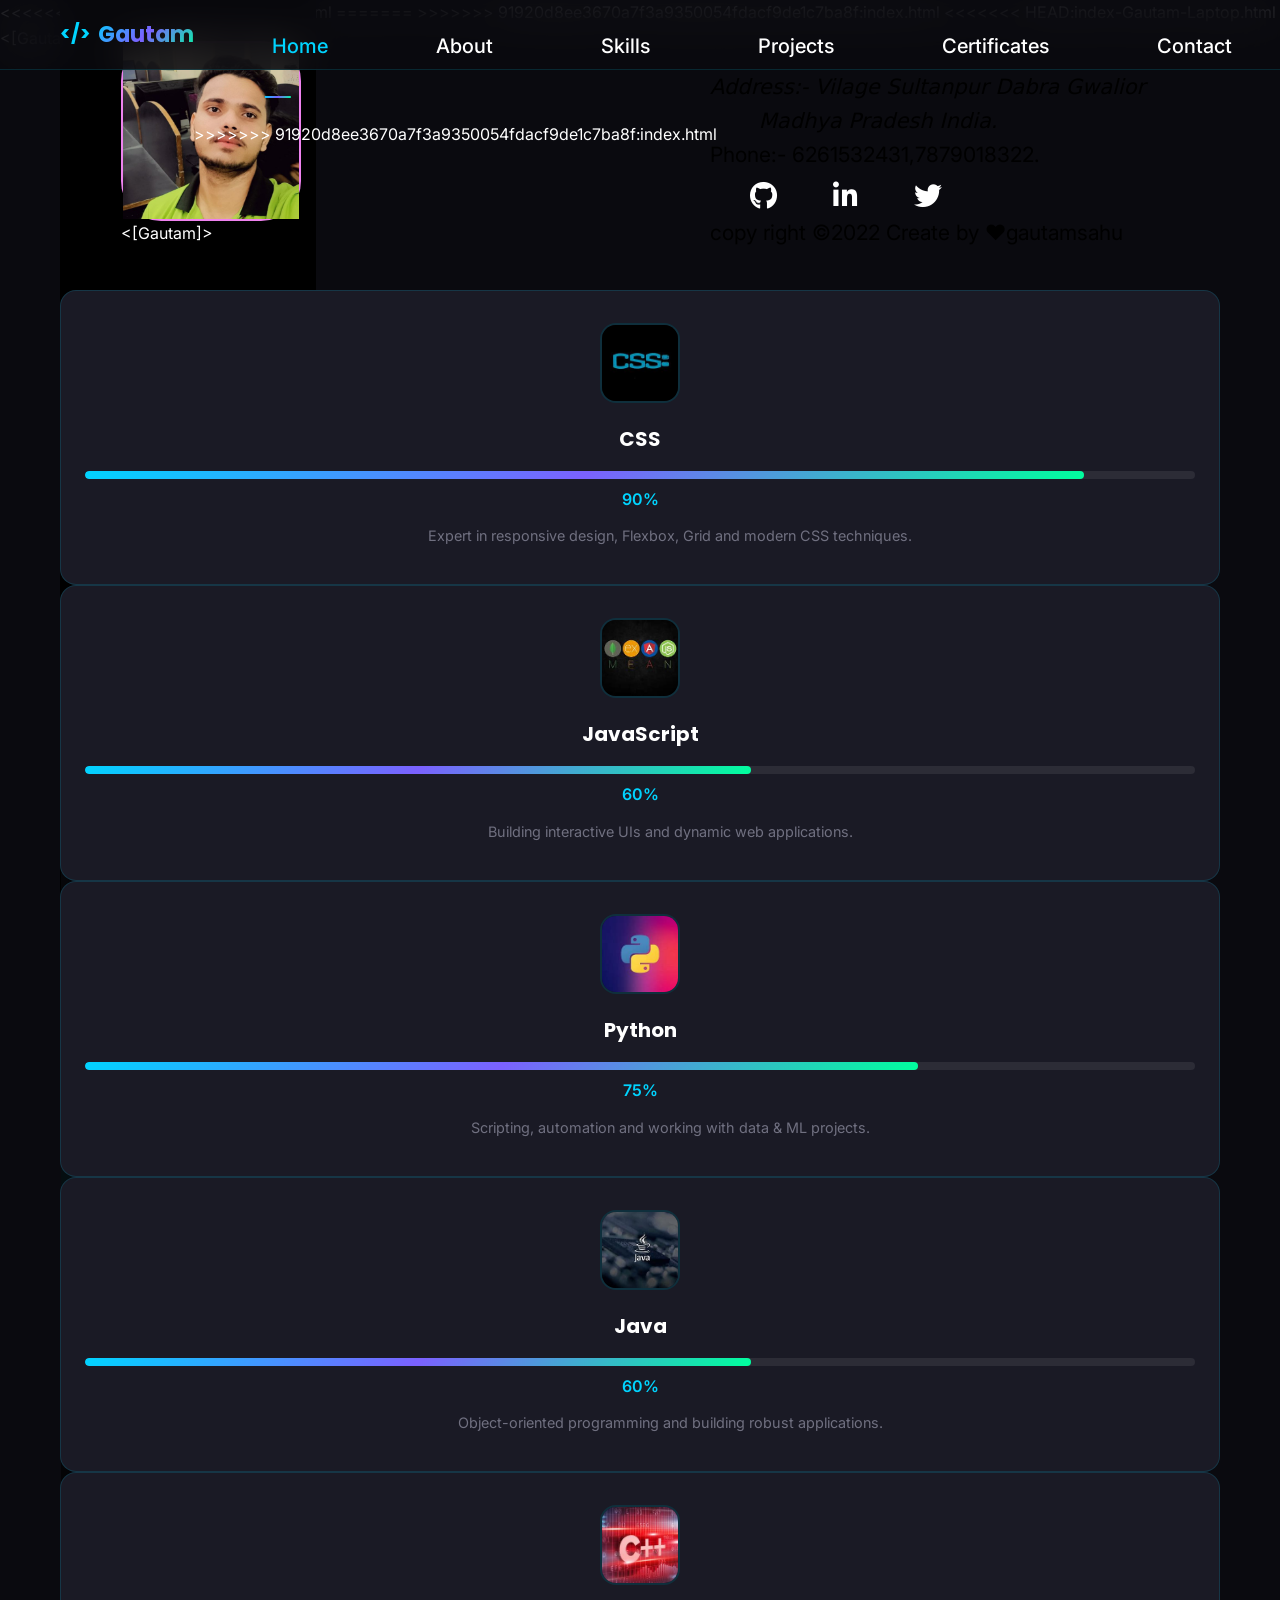
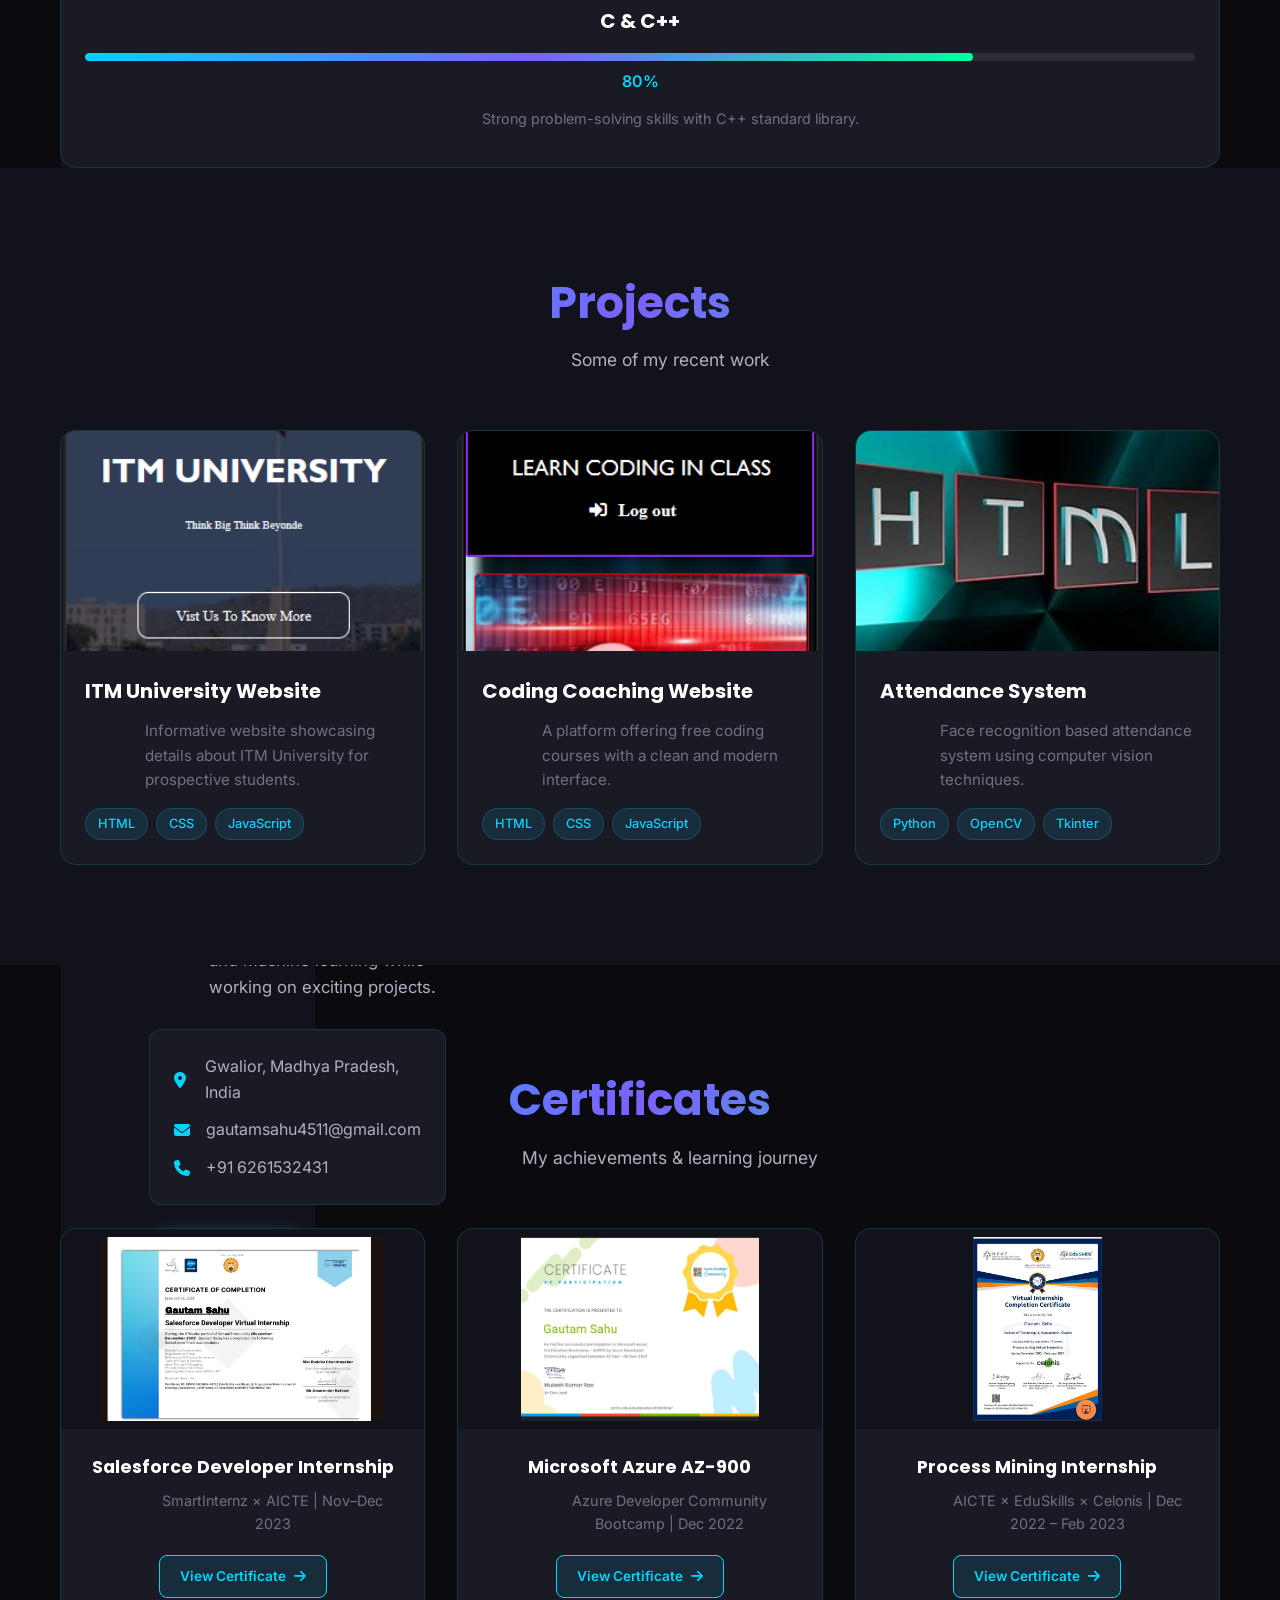
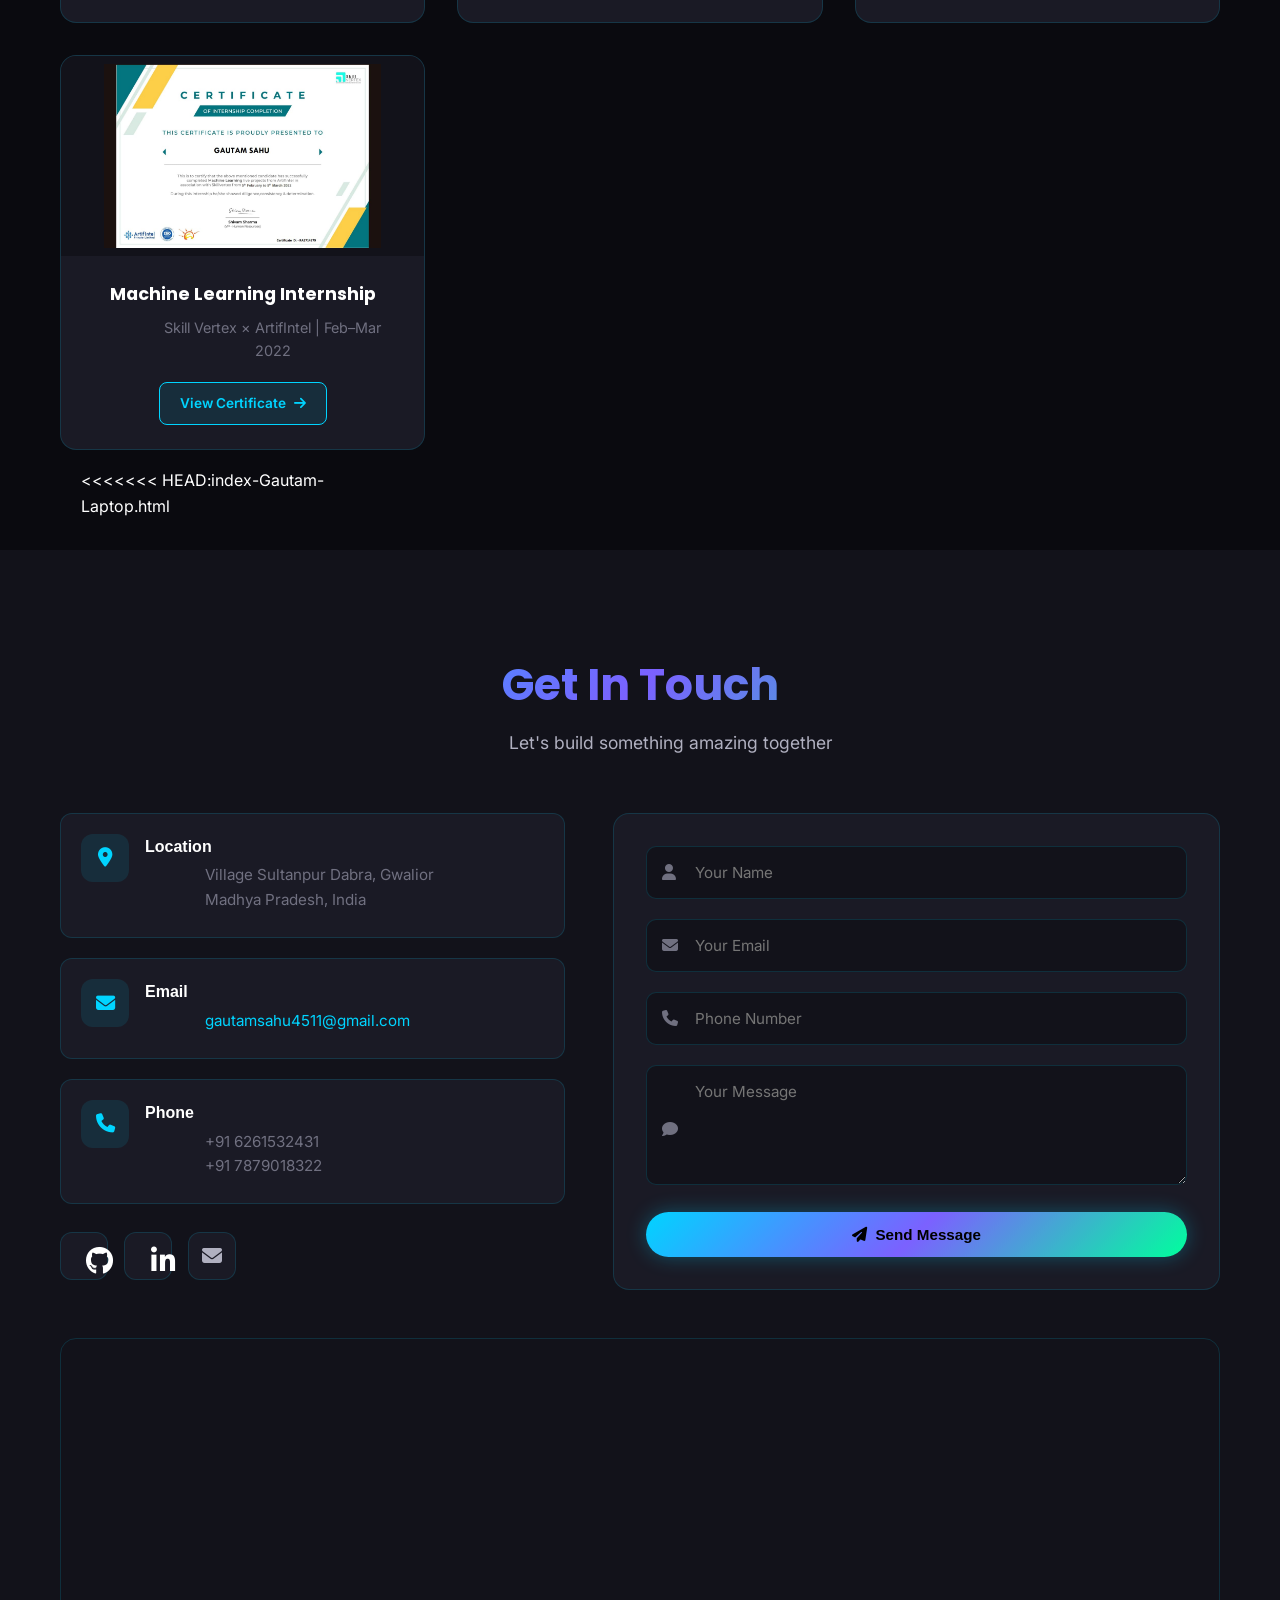
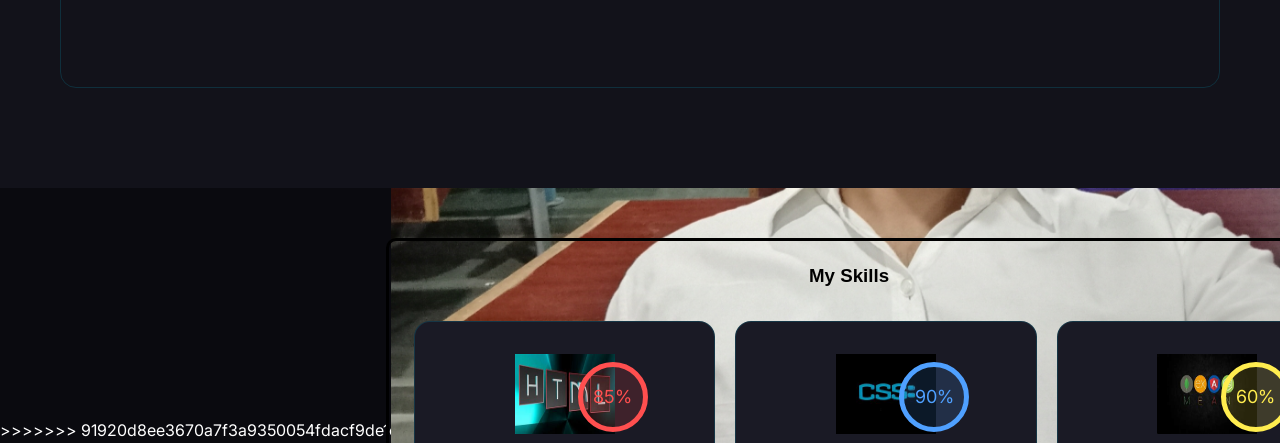
==== commit 38003d6f: "yes" ====
--- a/index-Gautam-Laptop.html
+++ b/index-Gautam-Laptop.html
@@ -1,17 +1,25 @@
 <!DOCTYPE html>
 <html lang="en">
-
 <head>
     <meta charset="UTF-8">
-    <meta http-equiv="X-UA-Compatible" content="IE=edge">
     <meta name="viewport" content="width=device-width, initial-scale=1.0">
+<<<<<<< HEAD:index-Gautam-Laptop.html
     <title>Portpolio</title>
     <link href="index.css" rel="stylesheet">
     <link href="ga.css" rel="stylesheet">
     <script src='<script src="https://kit.fontawesome.com/yourcode.js" crossorigin="anonymous"></script>'></script>
+=======
+    <meta name="description" content="Gautam Sahu - Full Stack Web Developer | B.Tech CSE Student | Portfolio">
+    <title>Gautam Sahu | Portfolio</title>
+    <link rel="preconnect" href="https://fonts.googleapis.com">
+    <link rel="preconnect" href="https://fonts.gstatic.com" crossorigin>
+    <link href="https://fonts.googleapis.com/css2?family=Inter:wght@300;400;500;600;700;800&family=Poppins:wght@400;500;600;700&display=swap" rel="stylesheet">
+    <link rel="stylesheet" href="https://cdnjs.cloudflare.com/ajax/libs/font-awesome/6.5.1/css/all.min.css">
+    <link rel="stylesheet" href="styles.css">
+>>>>>>> 91920d8ee3670a7f3a9350054fdacf9de1c7ba8f:index.html
 </head>
-
 <body>
+<<<<<<< HEAD:index-Gautam-Laptop.html
     <div class="f">
         <div class="lo">
             <[Gautam]>
@@ -55,18 +63,150 @@
                 </ul>
                 
 
-            </div>
-
+=======
+    <!-- Navigation -->
+    <header class="header">
+        <nav class="nav container">
+            <a href="#home" class="logo">
+                <span class="logo-icon">&lt;/&gt;</span>
+                <span class="logo-text">Gautam</span>
+            </a>
+            
+            <div class="nav-menu" id="nav-menu">
+                <ul class="nav-list">
+                    <li class="nav-item"><a href="#home" class="nav-link active">Home</a></li>
+                    <li class="nav-item"><a href="#about" class="nav-link">About</a></li>
+                    <li class="nav-item"><a href="#skills" class="nav-link">Skills</a></li>
+                    <li class="nav-item"><a href="#projects" class="nav-link">Projects</a></li>
+                    <li class="nav-item"><a href="#certificates" class="nav-link">Certificates</a></li>
+                    <li class="nav-item"><a href="#contact" class="nav-link">Contact</a></li>
+                </ul>
+                <div class="nav-close" id="nav-close">
+                    <i class="fas fa-times"></i>
+                </div>
+>>>>>>> 91920d8ee3670a7f3a9350054fdacf9de1c7ba8f:index.html
+            </div>
+
+            <div class="nav-toggle" id="nav-toggle">
+                <i class="fas fa-bars"></i>
+            </div>
         </nav>
-    </div>
-
-
-
-    <div class="po">
-
+    </header>
+
+    <main>
+        <!-- Hero Section -->
+        <section class="hero" id="home">
+            <div class="hero-bg"></div>
+            <div class="container hero-container">
+                <div class="hero-content">
+                    <p class="hero-greeting">Hey there, I'm</p>
+                    <h1 class="hero-title">Gautam Sahu</h1>
+                    <h2 class="hero-subtitle">
+                        <span class="typing">Full Stack Web Developer</span>
+                    </h2>
+                    <p class="hero-description">
+                        B.Tech CSE Student | C++ & Java Programmer | Building modern web experiences
+                    </p>
+                    <div class="hero-buttons">
+                        <a href="#projects" class="btn btn-primary">
+                            <i class="fas fa-code"></i> View Projects
+                        </a>
+                        <a href="#contact" class="btn btn-outline">
+                            <i class="fas fa-envelope"></i> Contact Me
+                        </a>
+                    </div>
+                    <div class="hero-social">
+                        <a href="https://github.com/Gau71" target="_blank" rel="noopener" aria-label="GitHub">
+                            <i class="fab fa-github"></i>
+                        </a>
+                        <a href="https://www.linkedin.com/in/gautam-sahu-8b93ba229" target="_blank" rel="noopener" aria-label="LinkedIn">
+                            <i class="fab fa-linkedin-in"></i>
+                        </a>
+                        <a href="mailto:gautamsahu4511@gmail.com" aria-label="Email">
+                            <i class="fas fa-envelope"></i>
+                        </a>
+                    </div>
+                </div>
+                <div class="hero-image">
+                    <div class="image-wrapper">
+                        <img src="IMG_20230622_185131.jpg" alt="Gautam Sahu">
+                        <div class="image-glow"></div>
+                    </div>
+                </div>
+            </div>
+            <div class="scroll-down">
+                <a href="#about"><i class="fas fa-chevron-down"></i></a>
+            </div>
+        </section>
+
+        <!-- About Section -->
+        <section class="about section" id="about">
+            <div class="container">
+                <h2 class="section-title">About Me</h2>
+                <p class="section-subtitle">Get to know me better</p>
+                
+                <div class="about-content">
+                    <div class="about-image">
+                        <img src="WhatsApp Image 2026-09-09 at 12.33.31 PM.jpeg" alt="Gautam Sahu">
+                    </div>
+                    <div class="about-text">
+                        <h3>B.Tech CSE Student & Full Stack Developer</h3>
+                        <p>
+                            Hello! I'm <strong>Gautam Sahu</strong>, a passionate B.Tech Computer Science Engineering student at 
+                            <a href="#" class="highlight">ITM Group of Institutions, Gwalior (M.P.)</a>
+                        </p>
+                        <p>
+                            I specialize in Full Stack Web Development and have hands-on experience with multiple programming 
+                            languages including <strong>C, C++, Java, Python, HTML, CSS, JavaScript</strong> and more. 
+                            I love building interactive, responsive websites and solving real-world problems through code.
+                        </p>
+                        <p>
+                            Currently exploring advanced concepts in web technologies, process mining, and machine learning 
+                            while working on exciting projects.
+                        </p>
+                        <div class="about-info">
+                            <div class="info-item">
+                                <i class="fas fa-map-marker-alt"></i>
+                                <span>Gwalior, Madhya Pradesh, India</span>
+                            </div>
+                            <div class="info-item">
+                                <i class="fas fa-envelope"></i>
+                                <span>gautamsahu4511@gmail.com</span>
+                            </div>
+                            <div class="info-item">
+                                <i class="fas fa-phone"></i>
+                                <span>+91 6261532431</span>
+                            </div>
+                        </div>
+                        <a href="#contact" class="btn btn-primary">Let's Connect</a>
+                    </div>
+                </div>
+            </div>
+        </section>
+
+        <!-- Skills Section -->
+        <section class="skills section" id="skills">
+            <div class="container">
+                <h2 class="section-title">My Skills</h2>
+                <p class="section-subtitle">Technologies I work with</p>
+                
+                <div class="skills-grid">
+                    <div class="skill-card">
+                        <div class="skill-icon">
+                            <img src="html.jfif" alt="HTML">
+                        </div>
+                        <h3>HTML</h3>
+                        <div class="skill-bar">
+                            <div class="skill-progress" style="--progress: 85%"></div>
+                        </div>
+                        <span class="skill-percent">85%</span>
+                        <p>Strong foundation in semantic HTML and modern markup practices.</p>
+                    </div>
+
+<<<<<<< HEAD:index-Gautam-Laptop.html
         <div class="mg">
             <h1>HEY, I'M GAUTAM SAHU</h1>
-            <h4>(B.TECH CSE STUDENT)</h4>
+            <h4>RESEARCHERS</h4>
             <h3>Programmer C++ & Java || Full Stack Web Developer. </h3>
         </div>
 
@@ -412,4 +552,301 @@
 
 </script>
 
-</html>+</html>
+=======
+                    <div class="skill-card">
+                        <div class="skill-icon">
+                            <img src="css.jfif" alt="CSS">
+                        </div>
+                        <h3>CSS</h3>
+                        <div class="skill-bar">
+                            <div class="skill-progress" style="--progress: 90%"></div>
+                        </div>
+                        <span class="skill-percent">90%</span>
+                        <p>Expert in responsive design, Flexbox, Grid and modern CSS techniques.</p>
+                    </div>
+
+                    <div class="skill-card">
+                        <div class="skill-icon">
+                            <img src="js.jfif" alt="JavaScript">
+                        </div>
+                        <h3>JavaScript</h3>
+                        <div class="skill-bar">
+                            <div class="skill-progress" style="--progress: 60%"></div>
+                        </div>
+                        <span class="skill-percent">60%</span>
+                        <p>Building interactive UIs and dynamic web applications.</p>
+                    </div>
+
+                    <div class="skill-card">
+                        <div class="skill-icon">
+                            <img src="python.jpg" alt="Python">
+                        </div>
+                        <h3>Python</h3>
+                        <div class="skill-bar">
+                            <div class="skill-progress" style="--progress: 75%"></div>
+                        </div>
+                        <span class="skill-percent">75%</span>
+                        <p>Scripting, automation and working with data & ML projects.</p>
+                    </div>
+
+                    <div class="skill-card">
+                        <div class="skill-icon">
+                            <img src="java.jfif" alt="Java">
+                        </div>
+                        <h3>Java</h3>
+                        <div class="skill-bar">
+                            <div class="skill-progress" style="--progress: 60%"></div>
+                        </div>
+                        <span class="skill-percent">60%</span>
+                        <p>Object-oriented programming and building robust applications.</p>
+                    </div>
+
+                    <div class="skill-card">
+                        <div class="skill-icon">
+                            <img src="cpp.jfif" alt="C++">
+                        </div>
+                        <h3>C & C++</h3>
+                        <div class="skill-bar">
+                            <div class="skill-progress" style="--progress: 80%"></div>
+                        </div>
+                        <span class="skill-percent">80%</span>
+                        <p>Strong problem-solving skills with C++ standard library.</p>
+                    </div>
+                </div>
+            </div>
+        </section>
+
+        <!-- Projects Section -->
+        <section class="projects section" id="projects">
+            <div class="container">
+                <h2 class="section-title">Projects</h2>
+                <p class="section-subtitle">Some of my recent work</p>
+                
+                <div class="projects-grid">
+                    <article class="project-card">
+                        <div class="project-image">
+                            <img src="Screenshot (318).png" alt="ITM University Website">
+                            <div class="project-overlay">
+                                <a href="https://gau71.github.io/-git-clone-http-github.com-itmuniversity.github.io/" target="_blank" class="project-link">
+                                    <i class="fas fa-external-link-alt"></i>
+                                </a>
+                                <a href="https://github.com/Gau71/-git-clone-http-github.com-itmuniversity.github.io" target="_blank" class="project-link">
+                                    <i class="fab fa-github"></i>
+                                </a>
+                            </div>
+                        </div>
+                        <div class="project-content">
+                            <h3>ITM University Website</h3>
+                            <p>Informative website showcasing details about ITM University for prospective students.</p>
+                            <div class="project-tags">
+                                <span>HTML</span>
+                                <span>CSS</span>
+                                <span>JavaScript</span>
+                            </div>
+                        </div>
+                    </article>
+
+                    <article class="project-card">
+                        <div class="project-image">
+                            <img src="Screenshot (320).png" alt="Coaching Website">
+                            <div class="project-overlay">
+                                <a href="https://gau71.github.io/cochingwebsite.github.io/" target="_blank" class="project-link">
+                                    <i class="fas fa-external-link-alt"></i>
+                                </a>
+                                <a href="http://cochingwebsite.github.io/" target="_blank" class="project-link">
+                                    <i class="fab fa-github"></i>
+                                </a>
+                            </div>
+                        </div>
+                        <div class="project-content">
+                            <h3>Coding Coaching Website</h3>
+                            <p>A platform offering free coding courses with a clean and modern interface.</p>
+                            <div class="project-tags">
+                                <span>HTML</span>
+                                <span>CSS</span>
+                                <span>JavaScript</span>
+                            </div>
+                        </div>
+                    </article>
+
+                    <article class="project-card">
+                        <div class="project-image">
+                            <img src="html.jfif" alt="Attendance System">
+                            <div class="project-overlay">
+                                <a href="#" class="project-link" title="Coming Soon">
+                                    <i class="fas fa-external-link-alt"></i>
+                                </a>
+                                <a href="#" class="project-link" title="Coming Soon">
+                                    <i class="fab fa-github"></i>
+                                </a>
+                            </div>
+                        </div>
+                        <div class="project-content">
+                            <h3>Attendance System</h3>
+                            <p>Face recognition based attendance system using computer vision techniques.</p>
+                            <div class="project-tags">
+                                <span>Python</span>
+                                <span>OpenCV</span>
+                                <span>Tkinter</span>
+                            </div>
+                        </div>
+                    </article>
+                </div>
+            </div>
+        </section>
+
+        <!-- Certificates Section -->
+        <section class="certificates section" id="certificates">
+            <div class="container">
+                <h2 class="section-title">Certificates</h2>
+                <p class="section-subtitle">My achievements & learning journey</p>
+                
+                <div class="certificates-grid">
+                    <article class="certificate-card">
+                        <div class="certificate-image">
+                            <img src="salesforce.jpeg" alt="Salesforce Certificate">
+                        </div>
+                        <div class="certificate-content">
+                            <h3>Salesforce Developer Internship</h3>
+                            <p>SmartInternz × AICTE | Nov–Dec 2023</p>
+                            <a href="https://drive.google.com/file/d/1ChRLHJ9hNC0-TwyI7U0H0LZF0zaXFLi9/view?usp=drivesdk" target="_blank" class="btn btn-sm">
+                                View Certificate <i class="fas fa-arrow-right"></i>
+                            </a>
+                        </div>
+                    </article>
+
+                    <article class="certificate-card">
+                        <div class="certificate-image">
+                            <img src="azure.jpeg" alt="Microsoft Azure Certificate">
+                        </div>
+                        <div class="certificate-content">
+                            <h3>Microsoft Azure AZ-900</h3>
+                            <p>Azure Developer Community Bootcamp | Dec 2022</p>
+                            <a href="#" class="btn btn-sm">
+                                View Certificate <i class="fas fa-arrow-right"></i>
+                            </a>
+                        </div>
+                    </article>
+
+                    <article class="certificate-card">
+                        <div class="certificate-image">
+                            <img src="aictec.jpeg" alt="AICTE Celonis Certificate">
+                        </div>
+                        <div class="certificate-content">
+                            <h3>Process Mining Internship</h3>
+                            <p>AICTE × EduSkills × Celonis | Dec 2022 – Feb 2023</p>
+                            <a href="#" class="btn btn-sm">
+                                View Certificate <i class="fas fa-arrow-right"></i>
+                            </a>
+                        </div>
+                    </article>
+
+                    <article class="certificate-card">
+                        <div class="certificate-image">
+                            <img src="ml.jpeg" alt="Machine Learning Certificate">
+                        </div>
+                        <div class="certificate-content">
+                            <h3>Machine Learning Internship</h3>
+                            <p>Skill Vertex × ArtifIntel | Feb–Mar 2022</p>
+                            <a href="https://drive.google.com/file/d/1w-9YHE50OcMjzOnjt4nZwDqNhDeGRZfn/view?usp=drivesdk" target="_blank" class="btn btn-sm">
+                                View Certificate <i class="fas fa-arrow-right"></i>
+                            </a>
+                        </div>
+                    </article>
+                </div>
+            </div>
+        </section>
+
+        <!-- Contact Section -->
+        <section class="contact section" id="contact">
+            <div class="container">
+                <h2 class="section-title">Get In Touch</h2>
+                <p class="section-subtitle">Let's build something amazing together</p>
+                
+                <div class="contact-content">
+                    <div class="contact-info">
+                        <div class="contact-card">
+                            <div class="contact-icon">
+                                <i class="fas fa-map-marker-alt"></i>
+                            </div>
+                            <div>
+                                <h4>Location</h4>
+                                <p>Village Sultanpur Dabra, Gwalior<br>Madhya Pradesh, India</p>
+                            </div>
+                        </div>
+                        <div class="contact-card">
+                            <div class="contact-icon">
+                                <i class="fas fa-envelope"></i>
+                            </div>
+                            <div>
+                                <h4>Email</h4>
+                                <p><a href="mailto:gautamsahu4511@gmail.com">gautamsahu4511@gmail.com</a></p>
+                            </div>
+                        </div>
+                        <div class="contact-card">
+                            <div class="contact-icon">
+                                <i class="fas fa-phone"></i>
+                            </div>
+                            <div>
+                                <h4>Phone</h4>
+                                <p>+91 6261532431<br>+91 7879018322</p>
+                            </div>
+                        </div>
+                        <div class="contact-social">
+                            <a href="https://github.com/Gau71" target="_blank" aria-label="GitHub"><i class="fab fa-github"></i></a>
+                            <a href="https://www.linkedin.com/in/gautam-sahu-8b93ba229" target="_blank" aria-label="LinkedIn"><i class="fab fa-linkedin-in"></i></a>
+                            <a href="mailto:gautamsahu4511@gmail.com" aria-label="Email"><i class="fas fa-envelope"></i></a>
+                        </div>
+                    </div>
+
+                    <form class="contact-form" action="mailto:gautamsahu4511@gmail.com" method="post" enctype="text/plain">
+                        <div class="form-group">
+                            <i class="fas fa-user"></i>
+                            <input type="text" name="name" placeholder="Your Name" required>
+                        </div>
+                        <div class="form-group">
+                            <i class="fas fa-envelope"></i>
+                            <input type="email" name="email" placeholder="Your Email" required>
+                        </div>
+                        <div class="form-group">
+                            <i class="fas fa-phone"></i>
+                            <input type="tel" name="phone" placeholder="Phone Number" pattern="[0-9]{10}">
+                        </div>
+                        <div class="form-group">
+                            <i class="fas fa-comment"></i>
+                            <textarea name="message" rows="4" placeholder="Your Message" required></textarea>
+                        </div>
+                        <button type="submit" class="btn btn-primary btn-full">
+                            <i class="fas fa-paper-plane"></i> Send Message
+                        </button>
+                    </form>
+                </div>
+
+                <div class="map-container">
+                    <iframe 
+                        src="https://maps.google.com/maps?width=100%25&amp;height=400&amp;hl=en&amp;q=Sultanpur%20Dabra%20Gwalior&amp;t=&amp;z=14&amp;ie=UTF8&amp;iwloc=&amp;output=embed"
+                        allowfullscreen="" loading="lazy" referrerpolicy="no-referrer-when-downgrade">
+                    </iframe>
+                </div>
+            </div>
+        </section>
+    </main>
+
+    <!-- Footer -->
+    <footer class="footer">
+        <div class="container">
+            <p>© 2024 Gautam Sahu. Crafted with <i class="fas fa-heart"></i> and lots of code.</p>
+            <p class="footer-note">Full Stack Developer • Problem Solver • Lifelong Learner</p>
+        </div>
+    </footer>
+
+    <!-- Scroll to Top -->
+    <a href="#home" class="scroll-top" id="scroll-top">
+        <i class="fas fa-arrow-up"></i>
+    </a>
+
+    <script src="script.js"></script>
+</body>
+</html>
+>>>>>>> 91920d8ee3670a7f3a9350054fdacf9de1c7ba8f:index.html
--- a/styles.css
+++ b/styles.css
@@ -0,0 +1,1126 @@
+/* ===== CSS Variables - Amazing Color Palette ===== */
+:root {
+    /* Primary Colors - Deep space with neon accents */
+    --bg-primary: #0a0a0f;
+    --bg-secondary: #12121a;
+    --bg-card: #1a1a25;
+    --bg-card-hover: #22222f;
+    
+    /* Accent Colors */
+    --accent-primary: #00d4ff;      /* Cyan */
+    --accent-secondary: #7b61ff;    /* Purple */
+    --accent-tertiary: #00ff9d;     /* Neon Green */
+    --accent-gradient: linear-gradient(135deg, #00d4ff 0%, #7b61ff 50%, #00ff9d 100%);
+    
+    /* Text */
+    --text-primary: #ffffff;
+    --text-secondary: #b0b0c0;
+    --text-muted: #707080;
+    
+    /* Borders & Effects */
+    --border-color: rgba(0, 212, 255, 0.15);
+    --glow-cyan: 0 0 20px rgba(0, 212, 255, 0.3);
+    --glow-purple: 0 0 20px rgba(123, 97, 255, 0.3);
+    
+    /* Typography */
+    --font-primary: 'Inter', system-ui, sans-serif;
+    --font-display: 'Poppins', system-ui, sans-serif;
+    
+    /* Spacing */
+    --header-height: 70px;
+    --section-padding: 100px 0;
+    
+    /* Transitions */
+    --transition: all 0.3s cubic-bezier(0.4, 0, 0.2, 1);
+}
+
+/* ===== Reset & Base ===== */
+*, *::before, *::after {
+    margin: 0;
+    padding: 0;
+    box-sizing: border-box;
+}
+
+html {
+    scroll-behavior: smooth;
+    scroll-padding-top: var(--header-height);
+}
+
+body {
+    font-family: var(--font-primary);
+    background-color: var(--bg-primary);
+    color: var(--text-primary);
+    line-height: 1.6;
+    overflow-x: hidden;
+}
+
+img {
+    max-width: 100%;
+    height: auto;
+    display: block;
+}
+
+a {
+    text-decoration: none;
+    color: inherit;
+    transition: var(--transition);
+}
+
+ul {
+    list-style: none;
+}
+
+.container {
+    width: 100%;
+    max-width: 1200px;
+    margin: 0 auto;
+    padding: 0 20px;
+}
+
+.section {
+    padding: var(--section-padding);
+    position: relative;
+}
+
+.section-title {
+    font-family: var(--font-display);
+    font-size: clamp(2rem, 5vw, 2.75rem);
+    font-weight: 700;
+    text-align: center;
+    margin-bottom: 0.5rem;
+    background: var(--accent-gradient);
+    -webkit-background-clip: text;
+    -webkit-text-fill-color: transparent;
+    background-clip: text;
+}
+
+.section-subtitle {
+    text-align: center;
+    color: var(--text-secondary);
+    font-size: 1.1rem;
+    margin-bottom: 3.5rem;
+}
+
+/* ===== Buttons ===== */
+.btn {
+    display: inline-flex;
+    align-items: center;
+    gap: 0.5rem;
+    padding: 0.85rem 1.75rem;
+    border-radius: 50px;
+    font-weight: 600;
+    font-size: 0.95rem;
+    cursor: pointer;
+    border: none;
+    transition: var(--transition);
+    position: relative;
+    overflow: hidden;
+}
+
+.btn-primary {
+    background: var(--accent-gradient);
+    color: #000;
+    box-shadow: var(--glow-cyan);
+}
+
+.btn-primary:hover {
+    transform: translateY(-3px);
+    box-shadow: 0 8px 25px rgba(0, 212, 255, 0.4);
+}
+
+.btn-outline {
+    background: transparent;
+    color: var(--accent-primary);
+    border: 2px solid var(--accent-primary);
+}
+
+.btn-outline:hover {
+    background: var(--accent-primary);
+    color: #000;
+    box-shadow: var(--glow-cyan);
+}
+
+.btn-sm {
+    padding: 0.6rem 1.25rem;
+    font-size: 0.85rem;
+    background: rgba(0, 212, 255, 0.1);
+    color: var(--accent-primary);
+    border: 1px solid var(--accent-primary);
+    border-radius: 8px;
+}
+
+.btn-sm:hover {
+    background: var(--accent-primary);
+    color: #000;
+}
+
+.btn-full {
+    width: 100%;
+    justify-content: center;
+}
+
+/* ===== Header / Navigation ===== */
+.header {
+    position: fixed;
+    top: 0;
+    left: 0;
+    width: 100%;
+    height: var(--header-height);
+    background: rgba(10, 10, 15, 0.85);
+    backdrop-filter: blur(20px);
+    -webkit-backdrop-filter: blur(20px);
+    border-bottom: 1px solid var(--border-color);
+    z-index: 1000;
+    transition: var(--transition);
+}
+
+.header.scrolled {
+    background: rgba(10, 10, 15, 0.95);
+    box-shadow: 0 4px 30px rgba(0, 0, 0, 0.3);
+}
+
+.nav {
+    display: flex;
+    align-items: center;
+    justify-content: space-between;
+    height: 100%;
+}
+
+.logo {
+    display: flex;
+    align-items: center;
+    gap: 0.5rem;
+    font-family: var(--font-display);
+    font-weight: 700;
+    font-size: 1.4rem;
+}
+
+.logo-icon {
+    color: var(--accent-primary);
+    font-size: 1.2rem;
+}
+
+.logo-text {
+    background: var(--accent-gradient);
+    -webkit-background-clip: text;
+    -webkit-text-fill-color: transparent;
+    background-clip: text;
+}
+
+.nav-list {
+    display: flex;
+    align-items: center;
+    gap: 0.5rem;
+}
+
+.nav-link {
+    padding: 0.5rem 1rem;
+    color: var(--text-secondary);
+    font-weight: 500;
+    font-size: 0.95rem;
+    border-radius: 8px;
+    position: relative;
+}
+
+.nav-link:hover,
+.nav-link.active {
+    color: var(--accent-primary);
+}
+
+.nav-link::after {
+    content: '';
+    position: absolute;
+    bottom: 0;
+    left: 50%;
+    width: 0;
+    height: 2px;
+    background: var(--accent-gradient);
+    transition: var(--transition);
+    transform: translateX(-50%);
+}
+
+.nav-link:hover::after,
+.nav-link.active::after {
+    width: 60%;
+}
+
+.nav-toggle,
+.nav-close {
+    display: none;
+    font-size: 1.5rem;
+    color: var(--text-primary);
+    cursor: pointer;
+}
+
+/* ===== Hero Section ===== */
+.hero {
+    min-height: 100vh;
+    display: flex;
+    align-items: center;
+    position: relative;
+    padding-top: var(--header-height);
+    overflow: hidden;
+}
+
+.hero-bg {
+    position: absolute;
+    inset: 0;
+    background: 
+        radial-gradient(ellipse at 20% 50%, rgba(0, 212, 255, 0.08) 0%, transparent 50%),
+        radial-gradient(ellipse at 80% 20%, rgba(123, 97, 255, 0.08) 0%, transparent 50%),
+        url('1920x1080-black-w4sh3k4mi3fiygum.jpg') center/cover no-repeat;
+    opacity: 0.6;
+    z-index: -1;
+}
+
+.hero-container {
+    display: grid;
+    grid-template-columns: 1.2fr 1fr;
+    gap: 4rem;
+    align-items: center;
+    padding: 2rem 20px;
+}
+
+.hero-greeting {
+    color: var(--accent-primary);
+    font-weight: 500;
+    font-size: 1.1rem;
+    margin-bottom: 0.5rem;
+    letter-spacing: 1px;
+}
+
+.hero-title {
+    font-family: var(--font-display);
+    font-size: clamp(2.5rem, 6vw, 4rem);
+    font-weight: 800;
+    line-height: 1.1;
+    margin-bottom: 0.75rem;
+    background: linear-gradient(135deg, #fff 0%, #00d4ff 100%);
+    -webkit-background-clip: text;
+    -webkit-text-fill-color: transparent;
+    background-clip: text;
+}
+
+.hero-subtitle {
+    font-size: clamp(1.2rem, 3vw, 1.6rem);
+    color: var(--text-secondary);
+    margin-bottom: 1.25rem;
+    font-weight: 500;
+}
+
+.hero-subtitle .typing {
+    color: var(--accent-tertiary);
+    position: relative;
+}
+
+.hero-description {
+    color: var(--text-muted);
+    font-size: 1.05rem;
+    max-width: 480px;
+    margin-bottom: 2rem;
+}
+
+.hero-buttons {
+    display: flex;
+    flex-wrap: wrap;
+    gap: 1rem;
+    margin-bottom: 2.5rem;
+}
+
+.hero-social {
+    display: flex;
+    gap: 1rem;
+}
+
+.hero-social a {
+    width: 45px;
+    height: 45px;
+    display: flex;
+    align-items: center;
+    justify-content: center;
+    border-radius: 50%;
+    background: var(--bg-card);
+    border: 1px solid var(--border-color);
+    color: var(--text-secondary);
+    font-size: 1.2rem;
+    transition: var(--transition);
+}
+
+.hero-social a:hover {
+    background: var(--accent-primary);
+    color: #000;
+    border-color: var(--accent-primary);
+    transform: translateY(-4px);
+    box-shadow: var(--glow-cyan);
+}
+
+.hero-image {
+    display: flex;
+    justify-content: center;
+    align-items: center;
+}
+
+.image-wrapper {
+    position: relative;
+    width: 320px;
+    height: 320px;
+}
+
+.image-wrapper img {
+    width: 100%;
+    height: 100%;
+    object-fit: cover;
+    border-radius: 50%;
+    border: 4px solid transparent;
+    background: linear-gradient(var(--bg-primary), var(--bg-primary)) padding-box,
+                var(--accent-gradient) border-box;
+    position: relative;
+    z-index: 1;
+}
+
+.image-glow {
+    position: absolute;
+    inset: -20px;
+    background: var(--accent-gradient);
+    border-radius: 50%;
+    filter: blur(40px);
+    opacity: 0.3;
+    animation: pulse 3s ease-in-out infinite;
+}
+
+@keyframes pulse {
+    0%, 100% { opacity: 0.25; transform: scale(1); }
+    50% { opacity: 0.4; transform: scale(1.05); }
+}
+
+.scroll-down {
+    position: absolute;
+    bottom: 30px;
+    left: 50%;
+    transform: translateX(-50%);
+    animation: bounce 2s infinite;
+}
+
+.scroll-down a {
+    color: var(--accent-primary);
+    font-size: 1.5rem;
+}
+
+@keyframes bounce {
+    0%, 20%, 50%, 80%, 100% { transform: translateX(-50%) translateY(0); }
+    40% { transform: translateX(-50%) translateY(-10px); }
+    60% { transform: translateX(-50%) translateY(-5px); }
+}
+
+/* ===== About Section ===== */
+.about {
+    background: var(--bg-secondary);
+}
+
+.about-content {
+    display: grid;
+    grid-template-columns: 1fr 1.5fr;
+    gap: 4rem;
+    align-items: center;
+}
+
+.about-image {
+    position: relative;
+}
+
+.about-image img {
+    width: 100%;
+    max-width: 380px;
+    border-radius: 20px;
+    border: 2px solid var(--border-color);
+    box-shadow: 0 20px 40px rgba(0, 0, 0, 0.3);
+}
+
+.about-image::before {
+    content: '';
+    position: absolute;
+    top: -15px;
+    left: -15px;
+    width: 100%;
+    height: 100%;
+    border: 2px solid var(--accent-primary);
+    border-radius: 20px;
+    z-index: -1;
+    opacity: 0.5;
+}
+
+.about-text h3 {
+    font-family: var(--font-display);
+    font-size: 1.6rem;
+    margin-bottom: 1.25rem;
+    color: var(--accent-primary);
+}
+
+.about-text p {
+    color: var(--text-secondary);
+    margin-bottom: 1rem;
+    font-size: 1.05rem;
+}
+
+.about-text .highlight {
+    color: var(--accent-tertiary);
+    font-weight: 600;
+}
+
+.about-text strong {
+    color: var(--text-primary);
+}
+
+.about-info {
+    display: flex;
+    flex-direction: column;
+    gap: 0.75rem;
+    margin: 1.75rem 0;
+    padding: 1.5rem;
+    background: var(--bg-card);
+    border-radius: 12px;
+    border: 1px solid var(--border-color);
+}
+
+.info-item {
+    display: flex;
+    align-items: center;
+    gap: 0.75rem;
+    color: var(--text-secondary);
+}
+
+.info-item i {
+    color: var(--accent-primary);
+    width: 20px;
+}
+
+/* ===== Skills Section ===== */
+.skills-grid {
+    display: grid;
+    grid-template-columns: repeat(auto-fit, minmax(280px, 1fr));
+    gap: 1.75rem;
+}
+
+.skill-card {
+    background: var(--bg-card);
+    border: 1px solid var(--border-color);
+    border-radius: 16px;
+    padding: 2rem 1.5rem;
+    text-align: center;
+    transition: var(--transition);
+    position: relative;
+    overflow: hidden;
+}
+
+.skill-card::before {
+    content: '';
+    position: absolute;
+    top: 0;
+    left: 0;
+    width: 100%;
+    height: 3px;
+    background: var(--accent-gradient);
+    transform: scaleX(0);
+    transition: var(--transition);
+}
+
+.skill-card:hover {
+    transform: translateY(-8px);
+    background: var(--bg-card-hover);
+    border-color: rgba(0, 212, 255, 0.3);
+    box-shadow: var(--glow-cyan);
+}
+
+.skill-card:hover::before {
+    transform: scaleX(1);
+}
+
+.skill-icon {
+    width: 80px;
+    height: 80px;
+    margin: 0 auto 1.25rem;
+    border-radius: 16px;
+    overflow: hidden;
+    border: 2px solid var(--border-color);
+    background: var(--bg-secondary);
+}
+
+.skill-icon img {
+    width: 100%;
+    height: 100%;
+    object-fit: cover;
+}
+
+.skill-card h3 {
+    font-family: var(--font-display);
+    font-size: 1.25rem;
+    margin-bottom: 1rem;
+}
+
+.skill-bar {
+    height: 8px;
+    background: rgba(255, 255, 255, 0.08);
+    border-radius: 10px;
+    overflow: hidden;
+    margin-bottom: 0.5rem;
+}
+
+.skill-progress {
+    height: 100%;
+    width: var(--progress);
+    background: var(--accent-gradient);
+    border-radius: 10px;
+    position: relative;
+    animation: fillBar 1.5s ease-out forwards;
+}
+
+@keyframes fillBar {
+    from { width: 0; }
+}
+
+.skill-percent {
+    display: block;
+    font-weight: 600;
+    color: var(--accent-primary);
+    margin-bottom: 0.75rem;
+}
+
+.skill-card p {
+    color: var(--text-muted);
+    font-size: 0.9rem;
+}
+
+/* ===== Projects Section ===== */
+.projects {
+    background: var(--bg-secondary);
+}
+
+.projects-grid {
+    display: grid;
+    grid-template-columns: repeat(auto-fit, minmax(320px, 1fr));
+    gap: 2rem;
+}
+
+.project-card {
+    background: var(--bg-card);
+    border-radius: 16px;
+    overflow: hidden;
+    border: 1px solid var(--border-color);
+    transition: var(--transition);
+}
+
+.project-card:hover {
+    transform: translateY(-8px);
+    box-shadow: 0 20px 40px rgba(0, 0, 0, 0.3), var(--glow-purple);
+    border-color: rgba(123, 97, 255, 0.3);
+}
+
+.project-image {
+    position: relative;
+    height: 220px;
+    overflow: hidden;
+}
+
+.project-image img {
+    width: 100%;
+    height: 100%;
+    object-fit: cover;
+    transition: var(--transition);
+}
+
+.project-card:hover .project-image img {
+    transform: scale(1.08);
+}
+
+.project-overlay {
+    position: absolute;
+    inset: 0;
+    background: rgba(10, 10, 15, 0.8);
+    display: flex;
+    align-items: center;
+    justify-content: center;
+    gap: 1rem;
+    opacity: 0;
+    transition: var(--transition);
+}
+
+.project-card:hover .project-overlay {
+    opacity: 1;
+}
+
+.project-link {
+    width: 50px;
+    height: 50px;
+    display: flex;
+    align-items: center;
+    justify-content: center;
+    background: var(--accent-primary);
+    color: #000;
+    border-radius: 50%;
+    font-size: 1.2rem;
+    transition: var(--transition);
+}
+
+.project-link:hover {
+    background: var(--accent-secondary);
+    transform: scale(1.1);
+}
+
+.project-content {
+    padding: 1.5rem;
+}
+
+.project-content h3 {
+    font-family: var(--font-display);
+    font-size: 1.25rem;
+    margin-bottom: 0.75rem;
+}
+
+.project-content p {
+    color: var(--text-muted);
+    font-size: 0.95rem;
+    margin-bottom: 1rem;
+}
+
+.project-tags {
+    display: flex;
+    flex-wrap: wrap;
+    gap: 0.5rem;
+}
+
+.project-tags span {
+    padding: 0.3rem 0.75rem;
+    background: rgba(0, 212, 255, 0.1);
+    color: var(--accent-primary);
+    border-radius: 20px;
+    font-size: 0.8rem;
+    font-weight: 500;
+    border: 1px solid rgba(0, 212, 255, 0.2);
+}
+
+/* ===== Certificates Section ===== */
+.certificates-grid {
+    display: grid;
+    grid-template-columns: repeat(auto-fit, minmax(280px, 1fr));
+    gap: 2rem;
+}
+
+.certificate-card {
+    background: var(--bg-card);
+    border-radius: 16px;
+    overflow: hidden;
+    border: 1px solid var(--border-color);
+    transition: var(--transition);
+}
+
+.certificate-card:hover {
+    transform: translateY(-8px);
+    box-shadow: var(--glow-cyan);
+    border-color: rgba(0, 212, 255, 0.3);
+}
+
+.certificate-image {
+    height: 200px;
+    overflow: hidden;
+    background: var(--bg-secondary);
+}
+
+.certificate-image img {
+    width: 100%;
+    height: 100%;
+    object-fit: contain;
+    padding: 0.5rem;
+    transition: var(--transition);
+}
+
+.certificate-card:hover .certificate-image img {
+    transform: scale(1.05);
+}
+
+.certificate-content {
+    padding: 1.5rem;
+    text-align: center;
+}
+
+.certificate-content h3 {
+    font-family: var(--font-display);
+    font-size: 1.1rem;
+    margin-bottom: 0.5rem;
+}
+
+.certificate-content p {
+    color: var(--text-muted);
+    font-size: 0.9rem;
+    margin-bottom: 1.25rem;
+}
+
+/* ===== Contact Section ===== */
+.contact {
+    background: var(--bg-secondary);
+}
+
+.contact-content {
+    display: grid;
+    grid-template-columns: 1fr 1.2fr;
+    gap: 3rem;
+    margin-bottom: 3rem;
+}
+
+.contact-info {
+    display: flex;
+    flex-direction: column;
+    gap: 1.25rem;
+}
+
+.contact-card {
+    display: flex;
+    align-items: flex-start;
+    gap: 1rem;
+    padding: 1.25rem;
+    background: var(--bg-card);
+    border-radius: 12px;
+    border: 1px solid var(--border-color);
+    transition: var(--transition);
+}
+
+.contact-card:hover {
+    border-color: rgba(0, 212, 255, 0.3);
+    transform: translateX(5px);
+}
+
+.contact-icon {
+    width: 48px;
+    height: 48px;
+    display: flex;
+    align-items: center;
+    justify-content: center;
+    background: rgba(0, 212, 255, 0.1);
+    border-radius: 12px;
+    color: var(--accent-primary);
+    font-size: 1.2rem;
+    flex-shrink: 0;
+}
+
+.contact-card h4 {
+    font-size: 1rem;
+    margin-bottom: 0.25rem;
+}
+
+.contact-card p {
+    color: var(--text-muted);
+    font-size: 0.95rem;
+}
+
+.contact-card a {
+    color: var(--accent-primary);
+}
+
+.contact-social {
+    display: flex;
+    gap: 1rem;
+    margin-top: 0.5rem;
+}
+
+.contact-social a {
+    width: 48px;
+    height: 48px;
+    display: flex;
+    align-items: center;
+    justify-content: center;
+    background: var(--bg-card);
+    border: 1px solid var(--border-color);
+    border-radius: 12px;
+    color: var(--text-secondary);
+    font-size: 1.25rem;
+    transition: var(--transition);
+}
+
+.contact-social a:hover {
+    background: var(--accent-primary);
+    color: #000;
+    border-color: var(--accent-primary);
+    transform: translateY(-3px);
+}
+
+.contact-form {
+    background: var(--bg-card);
+    padding: 2rem;
+    border-radius: 16px;
+    border: 1px solid var(--border-color);
+}
+
+.form-group {
+    position: relative;
+    margin-bottom: 1.25rem;
+}
+
+.form-group i {
+    position: absolute;
+    left: 1rem;
+    top: 50%;
+    transform: translateY(-50%);
+    color: var(--text-muted);
+    font-size: 1rem;
+}
+
+.form-group textarea ~ i {
+    top: 1.25rem;
+    transform: none;
+}
+
+.form-group input,
+.form-group textarea {
+    width: 100%;
+    padding: 1rem 1rem 1rem 3rem;
+    background: var(--bg-secondary);
+    border: 1px solid var(--border-color);
+    border-radius: 10px;
+    color: var(--text-primary);
+    font-family: var(--font-primary);
+    font-size: 0.95rem;
+    transition: var(--transition);
+    outline: none;
+}
+
+.form-group input:focus,
+.form-group textarea:focus {
+    border-color: var(--accent-primary);
+    box-shadow: 0 0 0 3px rgba(0, 212, 255, 0.15);
+}
+
+.form-group textarea {
+    resize: vertical;
+    min-height: 120px;
+}
+
+.map-container {
+    border-radius: 16px;
+    overflow: hidden;
+    border: 1px solid var(--border-color);
+    height: 350px;
+}
+
+.map-container iframe {
+    width: 100%;
+    height: 100%;
+    border: none;
+    filter: grayscale(30%) invert(92%) contrast(90%);
+}
+
+/* ===== Footer ===== */
+.footer {
+    background: var(--bg-primary);
+    border-top: 1px solid var(--border-color);
+    padding: 2rem 0;
+    text-align: center;
+}
+
+.footer p {
+    color: var(--text-secondary);
+    font-size: 0.95rem;
+}
+
+.footer .fa-heart {
+    color: #ff4d6d;
+    animation: heartbeat 1.5s ease infinite;
+}
+
+@keyframes heartbeat {
+    0%, 100% { transform: scale(1); }
+    50% { transform: scale(1.2); }
+}
+
+.footer-note {
+    margin-top: 0.5rem;
+    color: var(--text-muted);
+    font-size: 0.85rem;
+}
+
+/* ===== Scroll to Top ===== */
+.scroll-top {
+    position: fixed;
+    bottom: 30px;
+    right: 30px;
+    width: 48px;
+    height: 48px;
+    background: var(--accent-gradient);
+    color: #000;
+    border-radius: 50%;
+    display: flex;
+    align-items: center;
+    justify-content: center;
+    font-size: 1.2rem;
+    opacity: 0;
+    visibility: hidden;
+    transition: var(--transition);
+    z-index: 999;
+    box-shadow: var(--glow-cyan);
+}
+
+.scroll-top.show {
+    opacity: 1;
+    visibility: visible;
+}
+
+.scroll-top:hover {
+    transform: translateY(-4px);
+}
+
+/* ===== Responsive Design ===== */
+@media screen and (max-width: 992px) {
+    .hero-container {
+        grid-template-columns: 1fr;
+        text-align: center;
+        gap: 3rem;
+    }
+    
+    .hero-description {
+        margin-left: auto;
+        margin-right: auto;
+    }
+    
+    .hero-buttons {
+        justify-content: center;
+    }
+    
+    .hero-social {
+        justify-content: center;
+    }
+    
+    .image-wrapper {
+        width: 280px;
+        height: 280px;
+    }
+    
+    .about-content {
+        grid-template-columns: 1fr;
+        text-align: center;
+    }
+    
+    .about-image {
+        display: flex;
+        justify-content: center;
+    }
+    
+    .about-image::before {
+        display: none;
+    }
+    
+    .about-info {
+        text-align: left;
+    }
+    
+    .contact-content {
+        grid-template-columns: 1fr;
+    }
+}
+
+@media screen and (max-width: 768px) {
+    :root {
+        --section-padding: 70px 0;
+        --header-height: 60px;
+    }
+    
+    .nav-menu {
+        position: fixed;
+        top: 0;
+        right: -100%;
+        width: 80%;
+        max-width: 320px;
+        height: 100vh;
+        background: var(--bg-secondary);
+        padding: 5rem 2rem 2rem;
+        border-left: 1px solid var(--border-color);
+        transition: var(--transition);
+        z-index: 100;
+    }
+    
+    .nav-menu.show {
+        right: 0;
+    }
+    
+    .nav-list {
+        flex-direction: column;
+        align-items: flex-start;
+        gap: 0.5rem;
+    }
+    
+    .nav-link {
+        font-size: 1.1rem;
+        width: 100%;
+        padding: 0.75rem 1rem;
+    }
+    
+    .nav-toggle,
+    .nav-close {
+        display: block;
+    }
+    
+    .nav-close {
+        position: absolute;
+        top: 1.25rem;
+        right: 1.5rem;
+    }
+    
+    .hero-title {
+        font-size: 2.5rem;
+    }
+    
+    .skills-grid,
+    .projects-grid,
+    .certificates-grid {
+        grid-template-columns: 1fr;
+    }
+    
+    .project-image {
+        height: 200px;
+    }
+}
+
+@media screen and (max-width: 480px) {
+    .container {
+        padding: 0 16px;
+    }
+    
+    .hero-buttons {
+        flex-direction: column;
+        width: 100%;
+    }
+    
+    .btn {
+        width: 100%;
+        justify-content: center;
+    }
+    
+    .image-wrapper {
+        width: 240px;
+        height: 240px;
+    }
+    
+    .contact-form {
+        padding: 1.5rem;
+    }
+    
+    .scroll-top {
+        bottom: 20px;
+        right: 20px;
+        width: 42px;
+        height: 42px;
+    }
+}
+
+/* Overlay for mobile menu */
+.nav-overlay {
+    position: fixed;
+    inset: 0;
+    background: rgba(0, 0, 0, 0.6);
+    opacity: 0;
+    visibility: hidden;
+    transition: var(--transition);
+    z-index: 99;
+}
+
+.nav-overlay.show {
+    opacity: 1;
+    visibility: visible;
+}
